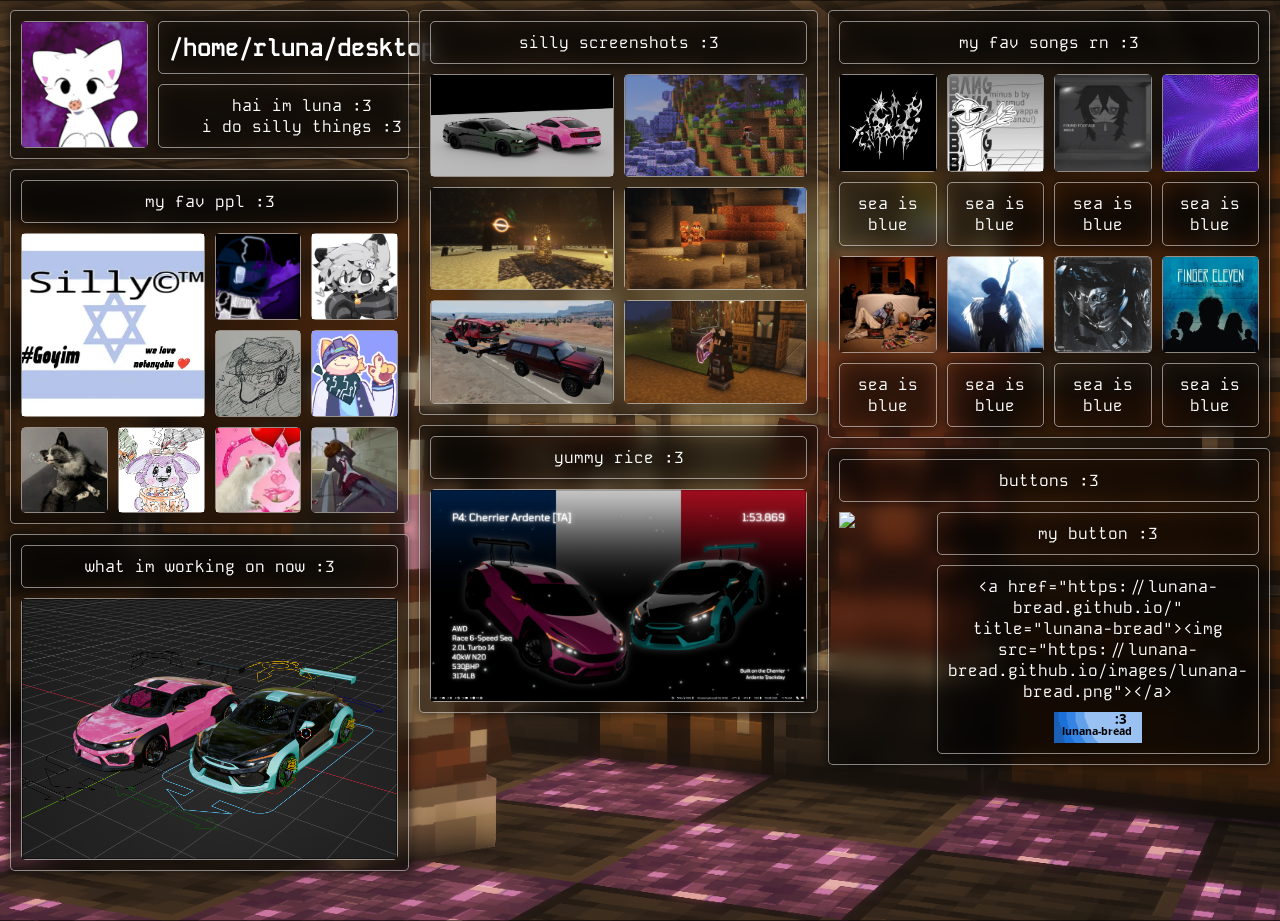
==== desktop.html @ 1f58258c "added badges, changed ppl page layout, made everything scale to 720p, added growth limiter on my pfp" ====
<!DOCTYPE html>
<html lang="en">
<head>
    <meta charset="UTF-8">
    <meta name="viewport" content="width=device-width, initial-scale=1.0">
    <title>/home/rluna/desktop</title>
    <link rel="stylesheet" href="./styles.css">
</head>
<body>
    <div class="container flex grow column">
        <div class="card hover small border flex">
            <div class="border hover pfp-container luna">
                <img class="image" src="./images/pfp.png">
            </div>
            <div class="container column flex grow">
                <div class="card center inside flex grow hover border">
                    <h1 class="text title">
                        /home/rluna/desktop
                    </h1>
                </div>
                <div class="card center inside flex grow hover border">
                    <p class="text small">
                        hai im luna :3 <br> i do silly things :3
                    </p>
                </div>
            </div>
        </div>
        <div class="card hover column border flex">
            <div class="card inside hover border">
                <p class="text">
                    my fav ppl :3
                </p>
            </div>
            <div class="grid grow ppl">
                <a class="pfp-container hover border silly" href="./silly.html">
                    <img class="image" src="./images/silly.webp">
                </a>
                <div class="pfp-container hover border">
                    <img class="image" src="./images/dallas.png">
                </div>
                <div class="pfp-container hover border">
                    <img class="image" src="./images/tuck.webp">
                </div>
                <div class="pfp-container hover border">
                    <img class="image" src="./images/subs.webp">
                </div>
                <div class="pfp-container hover border">
                    <img class="image" src="./images/miles.webp">
                </div>
                <div class="pfp-container hover border">
                    <img class="image" src="./images/ty.png">
                </div>
                <div class="pfp-container hover border">
                    <img class="image" src="./images/squirrel.webp">
                </div>
                <div class="pfp-container hover border">
                    <img class="image" src="./images/omelette.webp">
                </div>
                <div class="pfp-container hover border">
                    <img class="image" src="./images/lydia.webp">
                </div>
            </div>
        </div>
        <div class="card hover border column flex">
            <div class="card inside hover border">
                <p class="text">
                    what im working on now :3
                </p>
            </div>
            <div class="border image-container hover">
                <img class="image" src="./images/blender.png">
            </div>
        </div>
    </div>
    <div class="container flex grow column">
        <div class="card hover border column flex">
            <div class="card inside hover border">
                <p class="text">
                    silly screenshots :3
                </p>
            </div>
            <div class="grid grow screenshots">
                <div class="border image-container hover">
                    <img class="image" src="./images/wall7.png">
                </div>
                <div class="border image-container hover">
                    <img class="image" src="./images/purple trees.png">
                </div>
                <div class="border image-container hover">
                    <img class="image" src="./images/solas.png">
                </div>
                <div class="border image-container hover">
                    <img class="image" src="./images/wall3.png">
                </div>
                <div class="border image-container hover">
                    <img class="image" src="./images/beamng.png">
                </div>
                <div class="border image-container hover">
                    <img class="image" src="./images/bow.png">
                </div>
            </div>
        </div>
        <div class="card hover border column flex">
            <div class="border card inside hover">
                <p class="text">
                    yummy rice :3
                </p>
            </div>
            <div class="image-container border hover">
                <img class="image" src="./images/rice1.png">
            </div>
        </div>
    </div>
    <div class="container flex grow column">
        <div class="card column hover border flex">
            <div class="card inside hover border">
                <p class="text">
                    my fav songs rn :3
                </p>
            </div>
            <div class="grid songs">
                <div class="flex column hover gap">
                    <div class="pfp-container border">
                        <img class="image" src="./images/freak.jpg">
                    </div>
                    <div class="card inside grow border">
                        <p class="text">
                            sea is blue
                        </p>
                    </div>
                </div>
                <div class="flex column hover gap">
                    <div class="pfp-container border">
                        <img class="image" src="./images/bang.jpg">
                    </div>
                    <div class="card inside grow border">
                        <p class="text">
                            sea is blue
                        </p>
                    </div>
                </div>
                <div class="flex column hover gap">
                    <div class="pfp-container border">
                        <img class="image" src="./images/looping the rooms.png">
                    </div>
                    <div class="card inside grow border">
                        <p class="text">
                            sea is blue
                        </p>
                    </div>
                </div>
                <div class="flex column hover gap">
                    <div class="pfp-container border">
                        <img class="image" src="./images/swim.jpg">
                    </div>
                    <div class="card inside grow border">
                        <p class="text">
                            sea is blue
                        </p>
                    </div>
                </div>
                <div class="flex column hover gap">
                    <div class="pfp-container border">
                        <img class="image" src="./images/redemption.jpg">
                    </div>
                    <div class="card inside grow border">
                        <p class="text">
                            sea is blue
                        </p>
                    </div>
                </div>
                <div class="flex column hover gap">
                    <div class="pfp-container border">
                        <img class="image" src="./images/make me cry.webp">
                    </div>
                    <div class="card inside grow border">
                        <p class="text">
                            sea is blue
                        </p>
                    </div>
                </div>
                <div class="flex column hover gap">
                    <div class="pfp-container border">
                        <img class="image" src="./images/to call.jpg">
                    </div>
                    <div class="card inside grow border">
                        <p class="text">
                            sea is blue
                        </p>
                    </div>
                </div>
                <div class="flex column hover gap">
                    <div class="pfp-container border">
                        <img class="image" src="./images/paraly.webp">
                    </div>
                    <div class="card inside grow border">
                        <p class="text">
                            sea is blue
                        </p>
                    </div>
                </div>
            </div>
        </div>
        <div class="card hover border flex column">
            <div class="card inside hover border">
                <p class="text">
                    buttons :3
                </p>
            </div>
            <div class="flex row gap">
                <div class="flex column gap">
                    <a class="button hover-button" href="https://squirrelz.xyz" title="squirrelz"><img src="https://squirrelz.xyz/squirrelz.png"></a>
                </div>
                <div class="flex column gap grow">
                    <div class="card inside hover border">
                        <p class="text">
                            my button :3
                        </p>
                    </div>
                    <div class="card flex center inside hover column border">
                        <p class="text">
                            &lta href="https://lunana-bread.github.io/" title="lunana-bread"&gt&ltimg src="https://lunana-bread.github.io/images/lunana-bread.png"&gt&lt/a&gt 
                        </p>
                        <a class="button hover-button" href="https://lunana-bread.github.io/" title="lunana-bread"><img src="https://lunana-bread.github.io/images/lunana-bread.png"></a> 
                    </div>
                </div>
            </div>
        </div>
    </div>
</body>
</html>
---- styles.css ----
@import url('https://fonts.googleapis.com/css2?family=Kode+Mono:wght@400..700&family=Roboto:ital,wght@0,100..900;1,100..900&display=swap');

html{
    overscroll-behavior: none;
}

body{
    color: white;
    display: flex;
    background-image: url(./images/wall4.png);
    width: 100vw;
    margin: 0;
    background-position: center;
    background-size: cover;
    padding: 10px;
    box-sizing: border-box;
    gap: 10px;
    min-height: 100vh;
    padding-bottom: 50px;
}

a{
    text-decoration: none;
}

/* modifiers */

.button{
    width: 88px;
    height: 31px;
}

.luna{
    max-width: 200px;
}

.gap{
    gap: 10px;
}

.silly{
    grid-row: span 2;
    grid-column: span 2;
}

.grid{
    display: grid;
}

.border{
    border: 0.5px solid rgba(255, 255, 255, 0.5);
}

.grow{
    flex: 1;
}

.flex{
    display: flex;
}

.column{
    flex-direction: column;
}

.center{
    align-items: center;
    justify-content: center;
}

.hover{
    transition: scale ease 0.3s,
                border-radius ease 0.3s;
}

.hover-button{
    transition: scale ease 0.3s,
                border-radius ease 0.3s;
}

.hover-button:hover{
    scale: 1.1;
    border-radius: 10px;
}

.hover:hover{
    scale: 1.03;
    border-radius: 10px;
}

.text.small{
    font-size: clamp(5px, 1rem, 20px);
}

.text.title{
    font-size: clamp(5px, 1.5rem, 50px);
}

/* versions */

.grid.ppl{
    grid-template-rows: 1fr 1fr 1fr;
    grid-template-columns: 1fr 1fr 1fr 1fr;
    gap: 10px;
}

.grid.screenshots{
    grid-template-rows: 1fr 1fr 1fr;
    grid-template-columns: 1fr 1fr;
    gap: 10px;
}

.grid.songs{
    grid-template-columns: 1fr 1fr 1fr 1fr;
    grid-template-rows: 1fr 1fr;
    gap: 10px;
}

.card.redirect{
    padding: 50px;
}

.card.small{
    max-height: 20%;
}

.container.small{
    max-width: 500px;
}

.card.inside{
    background-color: transparent;
}


/* content */

.container{
    gap: 10px;
    box-sizing: border-box;
}

.card{
    border-radius: 5px;
    background-color: rgba(0, 0, 0, 0.5);
    backdrop-filter: blur(10px);
    padding: 10px;
    box-shadow: 0 0 10px 2px rgba(0, 0, 0, 0.5);
    gap: 10px;
}

.text{
    text-align: center;
    color: white;
    font-family: "Kode Mono", monospace;
    margin: 0;
}

.pfp-container{
    border-radius: 5px;
    aspect-ratio: 1/1;
    box-sizing: border-box;
}

.image-container{
    border-radius: 5px;
    aspect-ratio: 16/9;
    box-sizing: border-box;
}

.image{
    width: 100%;
    height: 100%;
    display: block;
    object-fit: cover;
}
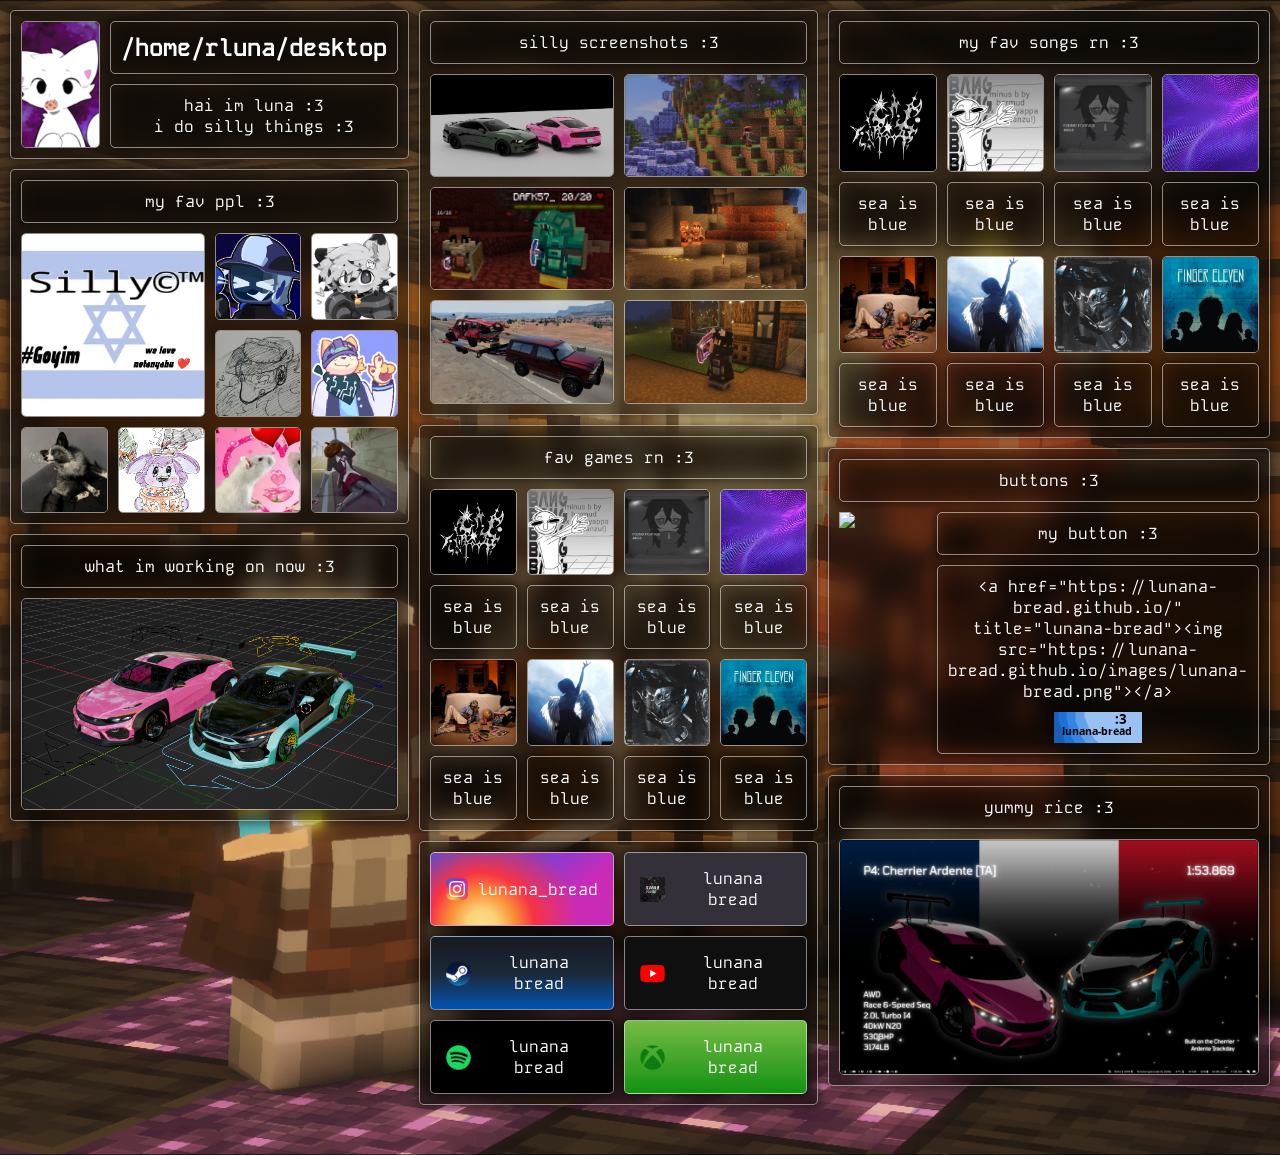
==== commit 8eb2208d: "added socials card and games card, moved rice card" ====
--- a/desktop.html
+++ b/desktop.html
@@ -32,10 +32,10 @@
                 </p>
             </div>
             <div class="grid grow ppl">
-                <a class="pfp-container hover border silly" href="./silly.html">
+                <a class="pfp-container hover border silly popup-parent" href="./silly.html">
                     <img class="image" src="./images/silly.webp">
                 </a>
-                <div class="pfp-container hover border">
+                <div class="pfp-container hover border popup-parent">
                     <img class="image" src="./images/dallas.png">
                 </div>
                 <div class="pfp-container hover border">
@@ -87,7 +87,7 @@
                     <img class="image" src="./images/purple trees.png">
                 </div>
                 <div class="border image-container hover">
-                    <img class="image" src="./images/solas.png">
+                    <img class="image" src="./images/dafk.png">
                 </div>
                 <div class="border image-container hover">
                     <img class="image" src="./images/wall3.png">
@@ -103,12 +103,141 @@
         <div class="card hover border column flex">
             <div class="border card inside hover">
                 <p class="text">
-                    yummy rice :3
-                </p>
-            </div>
-            <div class="image-container border hover">
-                <img class="image" src="./images/rice1.png">
-            </div>
+                    fav games rn :3
+                </p>
+            </div>
+            <div class="grid songs">
+                <div class="flex column hover gap">
+                    <div class="pfp-container border">
+                        <img class="image" src="./images/freak.jpg">
+                    </div>
+                    <div class="card inside grow border">
+                        <p class="text">
+                            sea is blue
+                        </p>
+                    </div>
+                </div>
+                <div class="flex column hover gap">
+                    <div class="pfp-container border">
+                        <img class="image" src="./images/bang.jpg">
+                    </div>
+                    <div class="card inside grow border">
+                        <p class="text">
+                            sea is blue
+                        </p>
+                    </div>
+                </div>
+                <div class="flex column hover gap">
+                    <div class="pfp-container border">
+                        <img class="image" src="./images/looping the rooms.png">
+                    </div>
+                    <div class="card inside grow border">
+                        <p class="text">
+                            sea is blue
+                        </p>
+                    </div>
+                </div>
+                <div class="flex column hover gap">
+                    <div class="pfp-container border">
+                        <img class="image" src="./images/swim.jpg">
+                    </div>
+                    <div class="card inside grow border">
+                        <p class="text">
+                            sea is blue
+                        </p>
+                    </div>
+                </div>
+                <div class="flex column hover gap">
+                    <div class="pfp-container border">
+                        <img class="image" src="./images/redemption.jpg">
+                    </div>
+                    <div class="card inside grow border">
+                        <p class="text">
+                            sea is blue
+                        </p>
+                    </div>
+                </div>
+                <div class="flex column hover gap">
+                    <div class="pfp-container border">
+                        <img class="image" src="./images/make me cry.webp">
+                    </div>
+                    <div class="card inside grow border">
+                        <p class="text">
+                            sea is blue
+                        </p>
+                    </div>
+                </div>
+                <div class="flex column hover gap">
+                    <div class="pfp-container border">
+                        <img class="image" src="./images/to call.jpg">
+                    </div>
+                    <div class="card inside grow border">
+                        <p class="text">
+                            sea is blue
+                        </p>
+                    </div>
+                </div>
+                <div class="flex column hover gap">
+                    <div class="pfp-container border">
+                        <img class="image" src="./images/paraly.webp">
+                    </div>
+                    <div class="card inside grow border">
+                        <p class="text">
+                            sea is blue
+                        </p>
+                    </div>
+                </div>
+            </div>
+        </div>
+        <div class="card border grid socials hover">
+            <a class="card flex center border hover social instagram" href="https://www.instagram.com/lunana_bread/">
+                <div class="logo">
+                    <img class="image" src="./images/instagram.webp">
+                </div>
+                <p class="text">
+                    lunana_bread
+                </p>
+            </a>
+            <a class="card flex center border hover social swag" href="https://swag.nomaakip.xyz/@rluna">
+                <div class="logo">
+                    <img class="image" src="./images/swag.png">
+                </div>
+                <p class="text">
+                    lunana bread
+                </p>
+            </a>
+            <a class="card flex center border hover social steam" href="https://steamcommunity.com/id/lunana_bread/">
+                <div class="logo">
+                    <img class="image" src="./images/steam.webp">
+                </div>
+                <p class="text">
+                    lunana bread
+                </p>
+            </a>
+            <a class="card flex center border hover social youtube" href="https://www.youtube.com/@lunana_bread">
+                <div class="logo">
+                    <img class="image" src="./images/youtube.png">
+                </div>
+                <p class="text">
+                    lunana bread
+                </p>
+            </a>
+            <a class="card flex center border hover social spotify" href="https://open.spotify.com/user/31z3s4edrhjzbllcoc3hus65xtqi?si=b2df467bb6a8412c">
+                <div class="logo">
+                    <img class="image" src="./images/spotify.png">
+                </div>
+                <p class="text">
+                    lunana bread
+                </p>
+            </a>
+            <a class="card flex center border hover social xbox" href="https://www.xbox.com/en-US/play/user/lunana bread">
+                <div class="logo">
+                    <img class="image" src="./images/xbox.webp">
+                </div>
+                <p class="text">
+                    lunana bread
+                </p>
+            </a>
         </div>
     </div>
     <div class="container flex grow column">
@@ -226,6 +355,16 @@
                 </div>
             </div>
         </div>
+        <div class="card hover border column flex">
+            <div class="border card inside hover">
+                <p class="text">
+                    yummy rice :3
+                </p>
+            </div>
+            <div class="image-container border hover">
+                <img class="image" src="./images/rice1.png">
+            </div>
+        </div>
     </div>
 </body>
 </html>
--- a/styles.css
+++ b/styles.css
@@ -98,6 +98,44 @@
 
 /* versions */
 
+.social.youtube{
+    background-color: #0f0f0f;
+}
+
+.social.spotify{
+    background-color: black;
+}
+
+.social.xbox{
+    background: linear-gradient(180deg, #77bb44, #139213);
+}
+
+.social.swag{
+    background-color: rgb(52, 48, 58);
+}
+
+.social.steam{
+    background: linear-gradient(0deg, #0353b4, #1b2838, #171A21);
+}
+
+.social.instagram{
+    background: radial-gradient(
+    circle farthest-corner at 28% 100%,
+    #fcdf8f 0%,
+    #fbd377 10%,
+    #fa8e37 22%,
+    #f73344 35%,
+    transparent 65%
+    ), 
+    linear-gradient(145deg, #3051f1 10%, #c92bb7 70%);
+}
+
+.grid.socials{
+    grid-template-rows: 1fr 1fr 1fr;
+    grid-template-columns: 1fr 1fr;
+    gap: 10px;
+}
+
 .grid.ppl{
     grid-template-rows: 1fr 1fr 1fr;
     grid-template-columns: 1fr 1fr 1fr 1fr;
@@ -132,8 +170,13 @@
     background-color: transparent;
 }
 
-
 /* content */
+
+.logo{
+    max-width: 25px;
+    aspect-ratio: 1/1;
+    box-sizing: border-box;
+}
 
 .container{
     gap: 10px;
@@ -156,13 +199,20 @@
     margin: 0;
 }
 
+.emoji{
+    aspect-ratio: 1/1;
+    max-width: 1.5rem;
+}
+
 .pfp-container{
     border-radius: 5px;
     aspect-ratio: 1/1;
     box-sizing: border-box;
+    overflow: hidden;
 }
 
 .image-container{
+    overflow: hidden;
     border-radius: 5px;
     aspect-ratio: 16/9;
     box-sizing: border-box;
@@ -173,4 +223,8 @@
     height: 100%;
     display: block;
     object-fit: cover;
+}
+
+.social{
+    padding: 15px;
 }
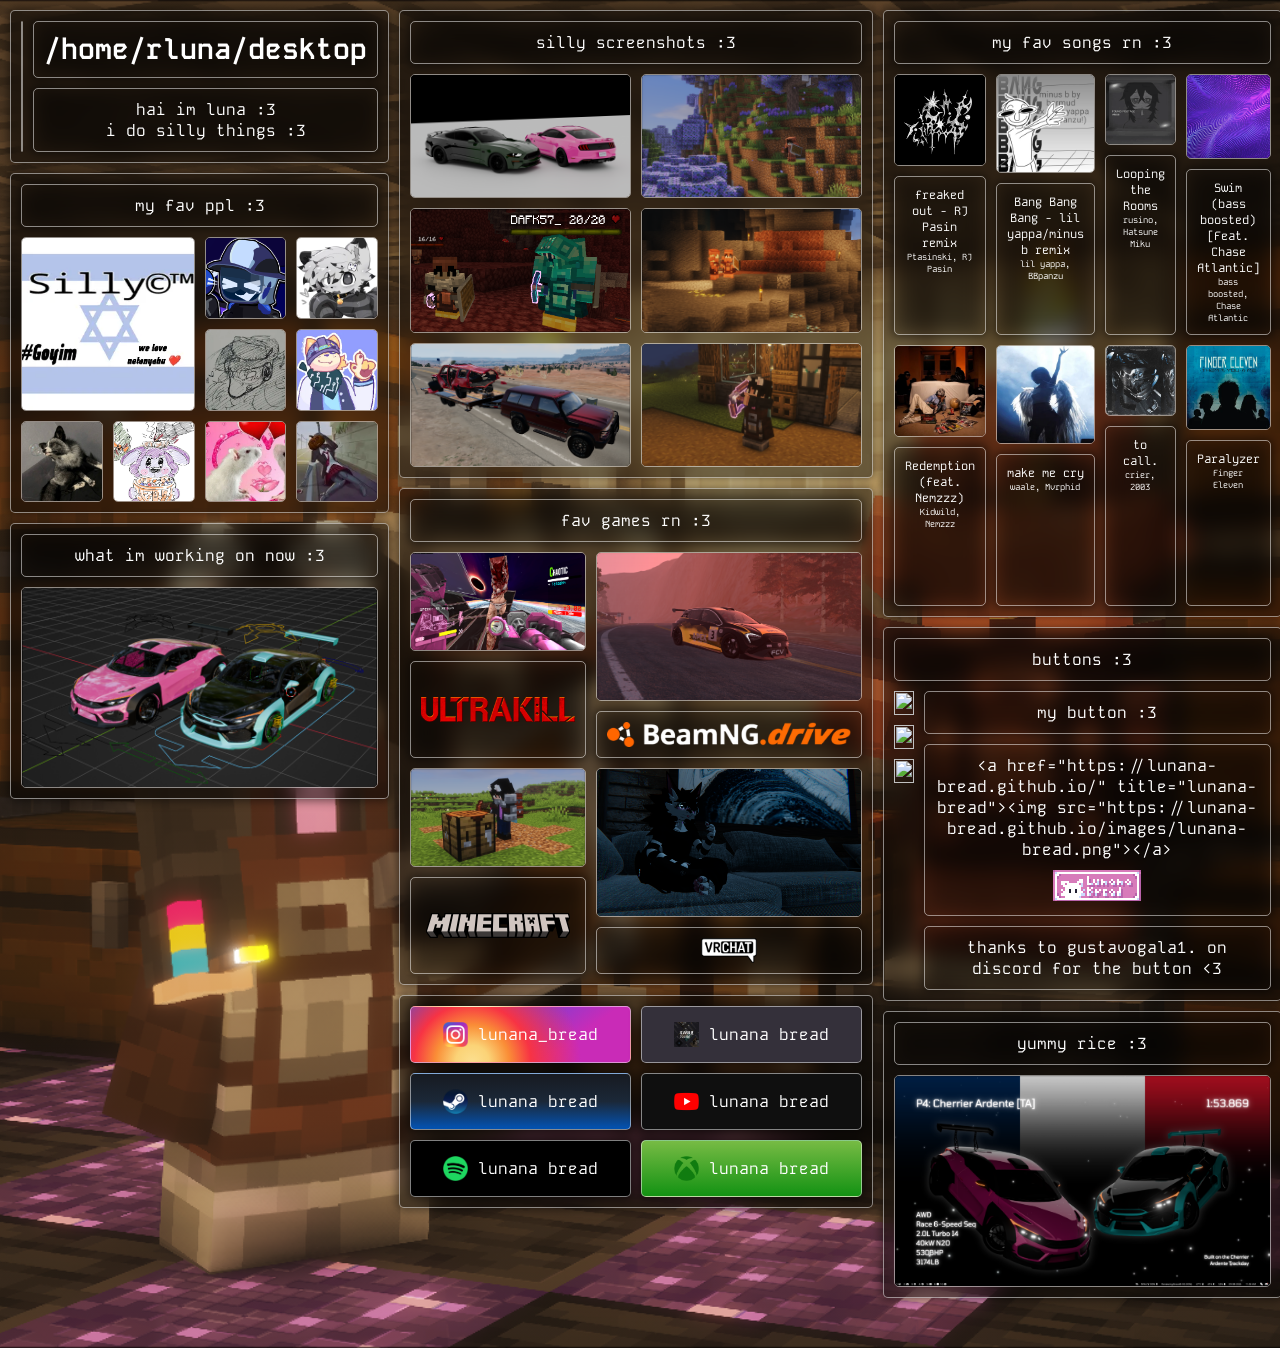
==== commit a0c01592: "added song titles, filled out fav games, added more buttons and updated lunana-bread.png" ====
--- a/desktop.html
+++ b/desktop.html
@@ -5,8 +5,14 @@
     <meta name="viewport" content="width=device-width, initial-scale=1.0">
     <title>/home/rluna/desktop</title>
     <link rel="stylesheet" href="./styles.css">
+    <script src="popups.js" defer></script>
 </head>
 <body>
+    <div id="pop" class="popup invisible card border">
+        <p class="text">
+            test
+        </p>
+    </div>
     <div class="container flex grow column">
         <div class="card hover small border flex">
             <div class="border hover pfp-container luna">
@@ -18,8 +24,8 @@
                         /home/rluna/desktop
                     </h1>
                 </div>
-                <div class="card center inside flex grow hover border">
-                    <p class="text small">
+                <div class="card center inside flex column grow hover border">
+                    <p class="text">
                         hai im luna :3 <br> i do silly things :3
                     </p>
                 </div>
@@ -32,10 +38,10 @@
                 </p>
             </div>
             <div class="grid grow ppl">
-                <a class="pfp-container hover border silly popup-parent" href="./silly.html">
+                <a class="popup-parent pfp-container hover border silly" href="./silly.html">
                     <img class="image" src="./images/silly.webp">
                 </a>
-                <div class="pfp-container hover border popup-parent">
+                <div onclick="sillyclick()" id="silly" class="pfp-container hover border">
                     <img class="image" src="./images/dallas.png">
                 </div>
                 <div class="pfp-container hover border">
@@ -79,7 +85,7 @@
                     silly screenshots :3
                 </p>
             </div>
-            <div class="grid grow screenshots">
+            <div class="grid grow twothree">
                 <div class="border image-container hover">
                     <img class="image" src="./images/wall7.png">
                 </div>
@@ -106,90 +112,42 @@
                     fav games rn :3
                 </p>
             </div>
-            <div class="grid songs">
-                <div class="flex column hover gap">
-                    <div class="pfp-container border">
-                        <img class="image" src="./images/freak.jpg">
-                    </div>
-                    <div class="card inside grow border">
-                        <p class="text">
-                            sea is blue
-                        </p>
-                    </div>
-                </div>
-                <div class="flex column hover gap">
-                    <div class="pfp-container border">
-                        <img class="image" src="./images/bang.jpg">
-                    </div>
-                    <div class="card inside grow border">
-                        <p class="text">
-                            sea is blue
-                        </p>
-                    </div>
-                </div>
-                <div class="flex column hover gap">
-                    <div class="pfp-container border">
-                        <img class="image" src="./images/looping the rooms.png">
-                    </div>
-                    <div class="card inside grow border">
-                        <p class="text">
-                            sea is blue
-                        </p>
-                    </div>
-                </div>
-                <div class="flex column hover gap">
-                    <div class="pfp-container border">
-                        <img class="image" src="./images/swim.jpg">
-                    </div>
-                    <div class="card inside grow border">
-                        <p class="text">
-                            sea is blue
-                        </p>
-                    </div>
-                </div>
-                <div class="flex column hover gap">
-                    <div class="pfp-container border">
-                        <img class="image" src="./images/redemption.jpg">
-                    </div>
-                    <div class="card inside grow border">
-                        <p class="text">
-                            sea is blue
-                        </p>
-                    </div>
-                </div>
-                <div class="flex column hover gap">
-                    <div class="pfp-container border">
-                        <img class="image" src="./images/make me cry.webp">
-                    </div>
-                    <div class="card inside grow border">
-                        <p class="text">
-                            sea is blue
-                        </p>
-                    </div>
-                </div>
-                <div class="flex column hover gap">
-                    <div class="pfp-container border">
-                        <img class="image" src="./images/to call.jpg">
-                    </div>
-                    <div class="card inside grow border">
-                        <p class="text">
-                            sea is blue
-                        </p>
-                    </div>
-                </div>
-                <div class="flex column hover gap">
-                    <div class="pfp-container border">
-                        <img class="image" src="./images/paraly.webp">
-                    </div>
-                    <div class="card inside grow border">
-                        <p class="text">
-                            sea is blue
-                        </p>
-                    </div>
-                </div>
-            </div>
-        </div>
-        <div class="card border grid socials hover">
+            <div class="grid games gap">
+                <div class="flex column hover gap">
+                    <div class="image-container border">
+                        <img class="image" src="./images/Ultra.png">
+                    </div>
+                    <div class="card flex center inside grow border">
+                        <img class="image game" src="./images/ULTRAKILL.webp">
+                    </div>
+                </div>
+                <div class="flex column hover gap">
+                    <div class="image-container border">
+                        <img class="image" src="./images/Beam.png">
+                    </div>
+                    <div class="card flex center inside grow border">
+                        <img class="image game" src="./images/Beamng.png">
+                    </div>
+                </div>
+                <div class="flex column hover gap">
+                    <div class="image-container border">
+                        <img class="image" src="./images/Mine.png">
+                    </div>
+                    <div class="card flex center inside grow border">
+                        <img class="image game" src="./images/minecraft.svg">
+                    </div>
+                </div>
+                <div class="flex column hover gap">
+                    <div class="image-container border">
+                        <img class="image" src="./images/VRC.png">
+                    </div>
+                    <div class="card flex center inside grow border">
+                        <img class="image game" src="./images/vrchat.webp">
+                    </div>
+                </div>
+            </div>
+        </div>
+        <div class="card border grid twothree hover">
             <a class="card flex center border hover social instagram" href="https://www.instagram.com/lunana_bread/">
                 <div class="logo">
                     <img class="image" src="./images/instagram.webp">
@@ -253,8 +211,11 @@
                         <img class="image" src="./images/freak.jpg">
                     </div>
                     <div class="card inside grow border">
-                        <p class="text">
-                            sea is blue
+                        <p class="text small">
+                            freaked out - RJ Pasin remix
+                        </p>
+                        <p class="text artist">
+                            Ptasinski, RJ Pasin
                         </p>
                     </div>
                 </div>
@@ -263,8 +224,11 @@
                         <img class="image" src="./images/bang.jpg">
                     </div>
                     <div class="card inside grow border">
-                        <p class="text">
-                            sea is blue
+                        <p class="text small">
+                            Bang Bang Bang - lil yappa/minus b remix
+                        </p>
+                        <p class="text artist">
+                            lil yappa, BBpanzu
                         </p>
                     </div>
                 </div>
@@ -273,8 +237,11 @@
                         <img class="image" src="./images/looping the rooms.png">
                     </div>
                     <div class="card inside grow border">
-                        <p class="text">
-                            sea is blue
+                        <p class="text small">
+                            Looping the Rooms
+                        </p>
+                        <p class="text artist">
+                            rusino, Hatsune Miku
                         </p>
                     </div>
                 </div>
@@ -283,8 +250,11 @@
                         <img class="image" src="./images/swim.jpg">
                     </div>
                     <div class="card inside grow border">
-                        <p class="text">
-                            sea is blue
+                        <p class="text small">
+                            Swim (bass boosted) [Feat. Chase Atlantic]
+                        </p>
+                        <p class="text artist">
+                            bass boosted, Chase Atlantic
                         </p>
                     </div>
                 </div>
@@ -293,8 +263,11 @@
                         <img class="image" src="./images/redemption.jpg">
                     </div>
                     <div class="card inside grow border">
-                        <p class="text">
-                            sea is blue
+                        <p class="text small">
+                            Redemption (feat. Nemzzz)
+                        </p>
+                        <p class="text artist">
+                            Kidwild, Nemzzz
                         </p>
                     </div>
                 </div>
@@ -303,8 +276,11 @@
                         <img class="image" src="./images/make me cry.webp">
                     </div>
                     <div class="card inside grow border">
-                        <p class="text">
-                            sea is blue
+                        <p class="text small">
+                            make me cry
+                        </p>
+                        <p class="text artist">
+                            waale, Mvrphid
                         </p>
                     </div>
                 </div>
@@ -313,8 +289,11 @@
                         <img class="image" src="./images/to call.jpg">
                     </div>
                     <div class="card inside grow border">
-                        <p class="text">
-                            sea is blue
+                        <p class="text small">
+                            to call.
+                        </p>
+                        <p class="text artist">
+                            crier, 2003
                         </p>
                     </div>
                 </div>
@@ -323,8 +302,11 @@
                         <img class="image" src="./images/paraly.webp">
                     </div>
                     <div class="card inside grow border">
-                        <p class="text">
-                            sea is blue
+                        <p class="text small">
+                            Paralyzer
+                        </p>
+                        <p class="text artist">
+                            Finger Eleven
                         </p>
                     </div>
                 </div>
@@ -338,7 +320,9 @@
             </div>
             <div class="flex row gap">
                 <div class="flex column gap">
-                    <a class="button hover-button" href="https://squirrelz.xyz" title="squirrelz"><img src="https://squirrelz.xyz/squirrelz.png"></a>
+                    <a class="button hover-button crisp-edges" href="https://squirrelz.xyz" title="squirrelz"><img class="image" src="https://squirrelz.xyz/squirrelz.png"></a>
+                    <a class="button hover-button crisp-edges" href="https://potiontrans.neocities.org/"><img class="image" src="https://potiontrans.neocities.org/button1.gif"></a>
+                    <a class="button hover-button crisp-edges" href="https://aomeix.nekoweb.org/"><img class="image" src="https://aomeix.nekoweb.org/blinkies/aomeix_steampunk.png"></a>
                 </div>
                 <div class="flex column gap grow">
                     <div class="card inside hover border">
@@ -348,9 +332,14 @@
                     </div>
                     <div class="card flex center inside hover column border">
                         <p class="text">
-                            &lta href="https://lunana-bread.github.io/" title="lunana-bread"&gt&ltimg src="https://lunana-bread.github.io/images/lunana-bread.png"&gt&lt/a&gt 
-                        </p>
-                        <a class="button hover-button" href="https://lunana-bread.github.io/" title="lunana-bread"><img src="https://lunana-bread.github.io/images/lunana-bread.png"></a> 
+                            &lta href="https://lunana-bread.github.io/" title="lunana-bread"&gt&ltimg src="https://lunana-bread.github.io/images/lunana-bread.png"&gt&lt/a&gt
+                        </p>
+                        <a class="button hover-button crisp-edges" href="https://lunana-bread.github.io/" title="lunana-bread"><img src="./images/lunana-bread.png"></a>
+                    </div>
+                    <div class="card center inside hover border column">
+                        <p class="text">
+                            thanks to gustavogala1. on discord for the button &lt3
+                        </p>
                     </div>
                 </div>
             </div>
--- a/styles.css
+++ b/styles.css
@@ -2,6 +2,7 @@
 
 html{
     overscroll-behavior: none;
+    font-size: 16px;
 }
 
 body{
@@ -25,9 +26,13 @@
 
 /* modifiers */
 
+.crisp-edges {
+  image-rendering: -webkit-optimize-contrast;
+  image-rendering: crisp-edges;
+}
+
 .button{
-    width: 88px;
-    height: 31px;
+    max-width: 88px;
 }
 
 .luna{
@@ -89,14 +94,23 @@
 }
 
 .text.small{
-    font-size: clamp(5px, 1rem, 20px);
+    font-size: clamp(5px, 0.75rem, 20px);
+}
+
+.text.artist{
+    font-size: clamp(5px, 0.55rem, 10px);
 }
 
 .text.title{
-    font-size: clamp(5px, 1.5rem, 50px);
+    font-size: clamp(5px, 1.75rem, 32px);
 }
 
 /* versions */
+
+.image.game{
+    width: auto;
+    height: 2.75vh;
+}
 
 .social.youtube{
     background-color: #0f0f0f;
@@ -130,10 +144,15 @@
     linear-gradient(145deg, #3051f1 10%, #c92bb7 70%);
 }
 
-.grid.socials{
+.grid.twothree{
     grid-template-rows: 1fr 1fr 1fr;
     grid-template-columns: 1fr 1fr;
     gap: 10px;
+}
+
+.grid.games{
+    grid-template-columns: 1fr 1fr;
+    grid-template-rows: 1fr 1fr;
 }
 
 .grid.ppl{
@@ -142,12 +161,6 @@
     gap: 10px;
 }
 
-.grid.screenshots{
-    grid-template-rows: 1fr 1fr 1fr;
-    grid-template-columns: 1fr 1fr;
-    gap: 10px;
-}
-
 .grid.songs{
     grid-template-columns: 1fr 1fr 1fr 1fr;
     grid-template-rows: 1fr 1fr;
@@ -170,7 +183,24 @@
     background-color: transparent;
 }
 
+.popup-parent{
+    position: relative;
+}
+
+.visible{
+    opacity: 100;
+}
+
+.invisible{
+    opacity: 0;
+}
+
 /* content */
+
+.popup{
+    position: absolute;
+    z-index: 999;
+}
 
 .logo{
     max-width: 25px;
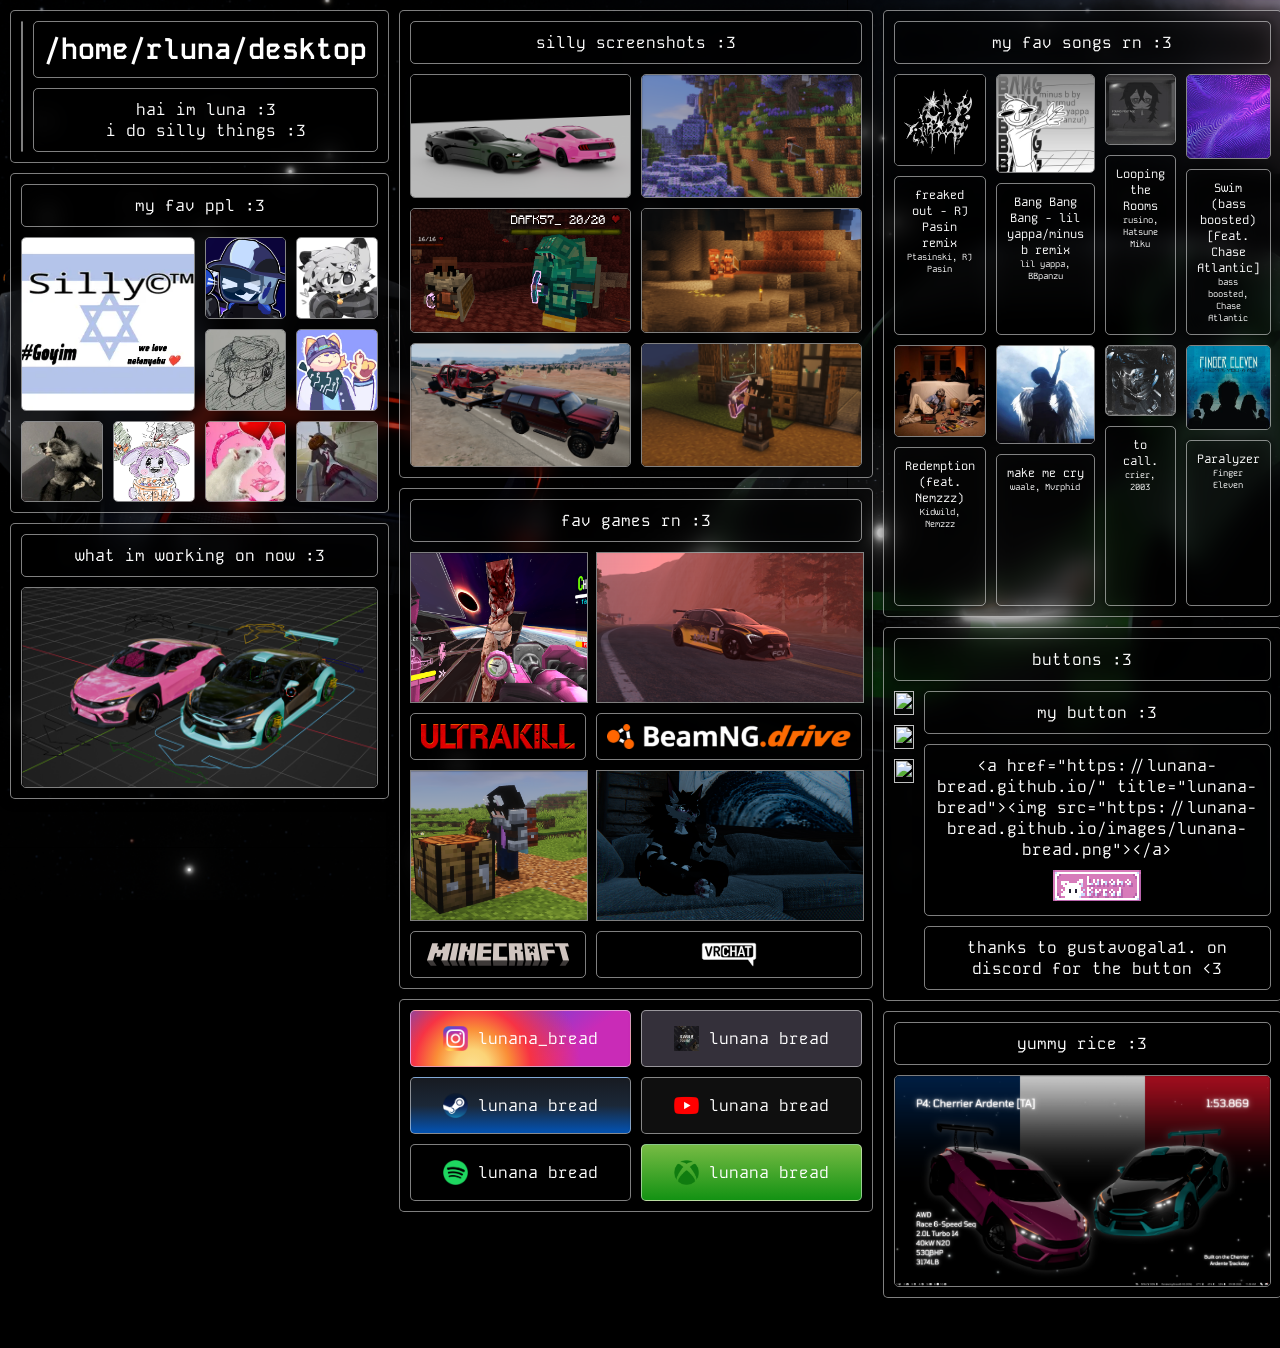
==== commit bc70778d: "added fade in to all visible elements, changed background" ====
--- a/desktop.html
+++ b/desktop.html
@@ -14,183 +14,183 @@
         </p>
     </div>
     <div class="container flex grow column">
-        <div class="card hover small border flex">
+        <div class="card fade hover small border flex">
             <div class="border hover pfp-container luna">
-                <img class="image" src="./images/pfp.png">
+                <img class="image fade" src="./images/pfp.png">
             </div>
             <div class="container column flex grow">
-                <div class="card center inside flex grow hover border">
+                <div class="card fade center inside flex grow hover border">
                     <h1 class="text title">
                         /home/rluna/desktop
                     </h1>
                 </div>
-                <div class="card center inside flex column grow hover border">
+                <div class="card fade center inside flex column grow hover border">
                     <p class="text">
                         hai im luna :3 <br> i do silly things :3
                     </p>
                 </div>
             </div>
         </div>
-        <div class="card hover column border flex">
-            <div class="card inside hover border">
+        <div class="card fade hover column border flex">
+            <div class="card fade inside hover border">
                 <p class="text">
                     my fav ppl :3
                 </p>
             </div>
             <div class="grid grow ppl">
                 <a class="popup-parent pfp-container hover border silly" href="./silly.html">
-                    <img class="image" src="./images/silly.webp">
+                    <img class="image fade" src="./images/silly.webp">
                 </a>
                 <div onclick="sillyclick()" id="silly" class="pfp-container hover border">
-                    <img class="image" src="./images/dallas.png">
-                </div>
-                <div class="pfp-container hover border">
-                    <img class="image" src="./images/tuck.webp">
-                </div>
-                <div class="pfp-container hover border">
-                    <img class="image" src="./images/subs.webp">
-                </div>
-                <div class="pfp-container hover border">
-                    <img class="image" src="./images/miles.webp">
-                </div>
-                <div class="pfp-container hover border">
-                    <img class="image" src="./images/ty.png">
-                </div>
-                <div class="pfp-container hover border">
-                    <img class="image" src="./images/squirrel.webp">
-                </div>
-                <div class="pfp-container hover border">
-                    <img class="image" src="./images/omelette.webp">
-                </div>
-                <div class="pfp-container hover border">
-                    <img class="image" src="./images/lydia.webp">
-                </div>
-            </div>
-        </div>
-        <div class="card hover border column flex">
-            <div class="card inside hover border">
+                    <img class="image fade" src="./images/dallas.png">
+                </div>
+                <div class="pfp-container hover border">
+                    <img class="image fade" src="./images/tuck.webp">
+                </div>
+                <div class="pfp-container hover border">
+                    <img class="image fade" src="./images/subs.webp">
+                </div>
+                <div class="pfp-container hover border">
+                    <img class="image fade" src="./images/miles.webp">
+                </div>
+                <div class="pfp-container hover border">
+                    <img class="image fade" src="./images/ty.png">
+                </div>
+                <div class="pfp-container hover border">
+                    <img class="image fade" src="./images/squirrel.webp">
+                </div>
+                <div class="pfp-container hover border">
+                    <img class="image fade" src="./images/omelette.webp">
+                </div>
+                <div class="pfp-container hover border">
+                    <img class="image fade" src="./images/lydia.webp">
+                </div>
+            </div>
+        </div>
+        <div class="card fade hover border column flex">
+            <div class="card fade inside hover border">
                 <p class="text">
                     what im working on now :3
                 </p>
             </div>
-            <div class="border image-container hover">
-                <img class="image" src="./images/blender.png">
+            <div class="border image-container hover fade">
+                <img class="image fade" src="./images/blender.png">
             </div>
         </div>
     </div>
     <div class="container flex grow column">
-        <div class="card hover border column flex">
-            <div class="card inside hover border">
+        <div class="card fade hover border column flex">
+            <div class="card fade inside hover border">
                 <p class="text">
                     silly screenshots :3
                 </p>
             </div>
             <div class="grid grow twothree">
-                <div class="border image-container hover">
-                    <img class="image" src="./images/wall7.png">
-                </div>
-                <div class="border image-container hover">
-                    <img class="image" src="./images/purple trees.png">
-                </div>
-                <div class="border image-container hover">
-                    <img class="image" src="./images/dafk.png">
-                </div>
-                <div class="border image-container hover">
-                    <img class="image" src="./images/wall3.png">
-                </div>
-                <div class="border image-container hover">
-                    <img class="image" src="./images/beamng.png">
-                </div>
-                <div class="border image-container hover">
-                    <img class="image" src="./images/bow.png">
-                </div>
-            </div>
-        </div>
-        <div class="card hover border column flex">
-            <div class="border card inside hover">
+                <div class="border image-container hover fade">
+                    <img class="image fade" src="./images/wall7.png">
+                </div>
+                <div class="border image-container hover fade">
+                    <img class="image fade" src="./images/purple trees.png">
+                </div>
+                <div class="border image-container hover fade">
+                    <img class="image fade" src="./images/dafk.png">
+                </div>
+                <div class="border image-container hover fade">
+                    <img class="image fade" src="./images/wall3.png">
+                </div>
+                <div class="border image-container hover fade">
+                    <img class="image fade" src="./images/beamng.png">
+                </div>
+                <div class="border image-container hover fade">
+                    <img class="image fade" src="./images/bow.png">
+                </div>
+            </div>
+        </div>
+        <div class="card fade hover border column flex">
+            <div class="border card inside hover fade">
                 <p class="text">
                     fav games rn :3
                 </p>
             </div>
             <div class="grid games gap">
                 <div class="flex column hover gap">
-                    <div class="image-container border">
-                        <img class="image" src="./images/Ultra.png">
-                    </div>
-                    <div class="card flex center inside grow border">
-                        <img class="image game" src="./images/ULTRAKILL.webp">
-                    </div>
-                </div>
-                <div class="flex column hover gap">
-                    <div class="image-container border">
-                        <img class="image" src="./images/Beam.png">
-                    </div>
-                    <div class="card flex center inside grow border">
-                        <img class="image game" src="./images/Beamng.png">
-                    </div>
-                </div>
-                <div class="flex column hover gap">
-                    <div class="image-container border">
-                        <img class="image" src="./images/Mine.png">
-                    </div>
-                    <div class="card flex center inside grow border">
-                        <img class="image game" src="./images/minecraft.svg">
-                    </div>
-                </div>
-                <div class="flex column hover gap">
-                    <div class="image-container border">
-                        <img class="image" src="./images/VRC.png">
-                    </div>
-                    <div class="card flex center inside grow border">
-                        <img class="image game" src="./images/vrchat.webp">
-                    </div>
-                </div>
-            </div>
-        </div>
-        <div class="card border grid twothree hover">
-            <a class="card flex center border hover social instagram" href="https://www.instagram.com/lunana_bread/">
-                <div class="logo">
-                    <img class="image" src="./images/instagram.webp">
+                    <div class="image fade-container border">
+                        <img class="image fade" src="./images/Ultra.png">
+                    </div>
+                    <div class="card fade flex center inside grow border">
+                        <img class="image game fade" src="./images/ULTRAKILL.webp">
+                    </div>
+                </div>
+                <div class="flex column hover gap">
+                    <div class="image fade-container border">
+                        <img class="image fade" src="./images/Beam.png">
+                    </div>
+                    <div class="card fade flex center inside grow border">
+                        <img class="image game fade" src="./images/Beamng.png">
+                    </div>
+                </div>
+                <div class="flex column hover gap">
+                    <div class="image fade-container border">
+                        <img class="image fade" src="./images/Mine.png">
+                    </div>
+                    <div class="card fade flex center inside grow border">
+                        <img class="image game fade" src="./images/minecraft.svg">
+                    </div>
+                </div>
+                <div class="flex column hover gap">
+                    <div class="image fade-container border">
+                        <img class="image fade" src="./images/VRC.png">
+                    </div>
+                    <div class="card fade flex center inside grow border">
+                        <img class="image game fade1" src="./images/vrchat.webp">
+                    </div>
+                </div>
+            </div>
+        </div>
+        <div class="card fade border grid twothree hover">
+            <a class="card fade flex center border hover social instagram" href="https://www.instagram.com/lunana_bread/">
+                <div class="logo">
+                    <img class="image fade" src="./images/instagram.webp">
                 </div>
                 <p class="text">
                     lunana_bread
                 </p>
             </a>
-            <a class="card flex center border hover social swag" href="https://swag.nomaakip.xyz/@rluna">
-                <div class="logo">
-                    <img class="image" src="./images/swag.png">
-                </div>
-                <p class="text">
-                    lunana bread
-                </p>
-            </a>
-            <a class="card flex center border hover social steam" href="https://steamcommunity.com/id/lunana_bread/">
-                <div class="logo">
-                    <img class="image" src="./images/steam.webp">
-                </div>
-                <p class="text">
-                    lunana bread
-                </p>
-            </a>
-            <a class="card flex center border hover social youtube" href="https://www.youtube.com/@lunana_bread">
-                <div class="logo">
-                    <img class="image" src="./images/youtube.png">
-                </div>
-                <p class="text">
-                    lunana bread
-                </p>
-            </a>
-            <a class="card flex center border hover social spotify" href="https://open.spotify.com/user/31z3s4edrhjzbllcoc3hus65xtqi?si=b2df467bb6a8412c">
-                <div class="logo">
-                    <img class="image" src="./images/spotify.png">
-                </div>
-                <p class="text">
-                    lunana bread
-                </p>
-            </a>
-            <a class="card flex center border hover social xbox" href="https://www.xbox.com/en-US/play/user/lunana bread">
-                <div class="logo">
-                    <img class="image" src="./images/xbox.webp">
+            <a class="card fade flex center border hover social swag" href="https://swag.nomaakip.xyz/@rluna">
+                <div class="logo">
+                    <img class="image fade" src="./images/swag.png">
+                </div>
+                <p class="text">
+                    lunana bread
+                </p>
+            </a>
+            <a class="card fade flex center border hover social steam" href="https://steamcommunity.com/id/lunana_bread/">
+                <div class="logo">
+                    <img class="image fade" src="./images/steam.webp">
+                </div>
+                <p class="text">
+                    lunana bread
+                </p>
+            </a>
+            <a class="card fade flex center border hover social youtube" href="https://www.youtube.com/@lunana_bread">
+                <div class="logo">
+                    <img class="image fade" src="./images/youtube.png">
+                </div>
+                <p class="text">
+                    lunana bread
+                </p>
+            </a>
+            <a class="card fade flex center border hover social spotify" href="https://open.spotify.com/user/31z3s4edrhjzbllcoc3hus65xtqi?si=b2df467bb6a8412c">
+                <div class="logo">
+                    <img class="image fade" src="./images/spotify.png">
+                </div>
+                <p class="text">
+                    lunana bread
+                </p>
+            </a>
+            <a class="card fade flex center border hover social xbox" href="https://www.xbox.com/en-US/play/user/lunana bread">
+                <div class="logo">
+                    <img class="image fade" src="./images/xbox.webp">
                 </div>
                 <p class="text">
                     lunana bread
@@ -199,8 +199,8 @@
         </div>
     </div>
     <div class="container flex grow column">
-        <div class="card column hover border flex">
-            <div class="card inside hover border">
+        <div class="card fade column hover border flex">
+            <div class="card fade inside hover border">
                 <p class="text">
                     my fav songs rn :3
                 </p>
@@ -208,9 +208,9 @@
             <div class="grid songs">
                 <div class="flex column hover gap">
                     <div class="pfp-container border">
-                        <img class="image" src="./images/freak.jpg">
-                    </div>
-                    <div class="card inside grow border">
+                        <img class="image fade" src="./images/freak.jpg">
+                    </div>
+                    <div class="card fade inside grow border">
                         <p class="text small">
                             freaked out - RJ Pasin remix
                         </p>
@@ -221,9 +221,9 @@
                 </div>
                 <div class="flex column hover gap">
                     <div class="pfp-container border">
-                        <img class="image" src="./images/bang.jpg">
-                    </div>
-                    <div class="card inside grow border">
+                        <img class="image fade" src="./images/bang.jpg">
+                    </div>
+                    <div class="card fade inside grow border">
                         <p class="text small">
                             Bang Bang Bang - lil yappa/minus b remix
                         </p>
@@ -234,9 +234,9 @@
                 </div>
                 <div class="flex column hover gap">
                     <div class="pfp-container border">
-                        <img class="image" src="./images/looping the rooms.png">
-                    </div>
-                    <div class="card inside grow border">
+                        <img class="image fade" src="./images/looping the rooms.png">
+                    </div>
+                    <div class="card fade inside grow border">
                         <p class="text small">
                             Looping the Rooms
                         </p>
@@ -247,9 +247,9 @@
                 </div>
                 <div class="flex column hover gap">
                     <div class="pfp-container border">
-                        <img class="image" src="./images/swim.jpg">
-                    </div>
-                    <div class="card inside grow border">
+                        <img class="image fade" src="./images/swim.jpg">
+                    </div>
+                    <div class="card fade inside grow border">
                         <p class="text small">
                             Swim (bass boosted) [Feat. Chase Atlantic]
                         </p>
@@ -260,9 +260,9 @@
                 </div>
                 <div class="flex column hover gap">
                     <div class="pfp-container border">
-                        <img class="image" src="./images/redemption.jpg">
-                    </div>
-                    <div class="card inside grow border">
+                        <img class="image fade" src="./images/redemption.jpg">
+                    </div>
+                    <div class="card fade inside grow border">
                         <p class="text small">
                             Redemption (feat. Nemzzz)
                         </p>
@@ -273,9 +273,9 @@
                 </div>
                 <div class="flex column hover gap">
                     <div class="pfp-container border">
-                        <img class="image" src="./images/make me cry.webp">
-                    </div>
-                    <div class="card inside grow border">
+                        <img class="image fade" src="./images/make me cry.webp">
+                    </div>
+                    <div class="card fade inside grow border">
                         <p class="text small">
                             make me cry
                         </p>
@@ -286,9 +286,9 @@
                 </div>
                 <div class="flex column hover gap">
                     <div class="pfp-container border">
-                        <img class="image" src="./images/to call.jpg">
-                    </div>
-                    <div class="card inside grow border">
+                        <img class="image fade" src="./images/to call.jpg">
+                    </div>
+                    <div class="card fade inside grow border">
                         <p class="text small">
                             to call.
                         </p>
@@ -299,9 +299,9 @@
                 </div>
                 <div class="flex column hover gap">
                     <div class="pfp-container border">
-                        <img class="image" src="./images/paraly.webp">
-                    </div>
-                    <div class="card inside grow border">
+                        <img class="image fade" src="./images/paraly.webp">
+                    </div>
+                    <div class="card fade inside grow border">
                         <p class="text small">
                             Paralyzer
                         </p>
@@ -312,31 +312,31 @@
                 </div>
             </div>
         </div>
-        <div class="card hover border flex column">
-            <div class="card inside hover border">
+        <div class="card fade hover border flex column">
+            <div class="card fade inside hover border">
                 <p class="text">
                     buttons :3
                 </p>
             </div>
             <div class="flex row gap">
                 <div class="flex column gap">
-                    <a class="button hover-button crisp-edges" href="https://squirrelz.xyz" title="squirrelz"><img class="image" src="https://squirrelz.xyz/squirrelz.png"></a>
-                    <a class="button hover-button crisp-edges" href="https://potiontrans.neocities.org/"><img class="image" src="https://potiontrans.neocities.org/button1.gif"></a>
-                    <a class="button hover-button crisp-edges" href="https://aomeix.nekoweb.org/"><img class="image" src="https://aomeix.nekoweb.org/blinkies/aomeix_steampunk.png"></a>
+                    <a class="button hover-button crisp-edges fade" href="https://squirrelz.xyz" title="squirrelz"><img class="image fade" src="https://squirrelz.xyz/squirrelz.png"></a>
+                    <a class="button hover-button crisp-edges fade" href="https://potiontrans.neocities.org/"><img class="image fade" src="https://potiontrans.neocities.org/button.gif"></a>
+                    <a class="button hover-button crisp-edges fade" href="https://aomeix.nekoweb.org/"><img class="image fade" src="https://aomeix.nekoweb.org/blinkies/aomeix_steampunk.png"></a>
                 </div>
                 <div class="flex column gap grow">
-                    <div class="card inside hover border">
+                    <div class="card fade inside hover border">
                         <p class="text">
                             my button :3
                         </p>
                     </div>
-                    <div class="card flex center inside hover column border">
+                    <div class="card fade flex center inside hover column border">
                         <p class="text">
                             &lta href="https://lunana-bread.github.io/" title="lunana-bread"&gt&ltimg src="https://lunana-bread.github.io/images/lunana-bread.png"&gt&lt/a&gt
                         </p>
-                        <a class="button hover-button crisp-edges" href="https://lunana-bread.github.io/" title="lunana-bread"><img src="./images/lunana-bread.png"></a>
-                    </div>
-                    <div class="card center inside hover border column">
+                        <a class="button hover-button crisp-edges fade" href="https://lunana-bread.github.io/" title="lunana-bread"><img src="./images/lunana-bread.png"></a>
+                    </div>
+                    <div class="card fade center inside hover border column">
                         <p class="text">
                             thanks to gustavogala1. on discord for the button &lt3
                         </p>
@@ -344,14 +344,14 @@
                 </div>
             </div>
         </div>
-        <div class="card hover border column flex">
-            <div class="border card inside hover">
+        <div class="card fade hover border column flex">
+            <div class="border card fade inside hover">
                 <p class="text">
                     yummy rice :3
                 </p>
             </div>
-            <div class="image-container border hover">
-                <img class="image" src="./images/rice1.png">
+            <div class="image-container border hover fade">
+                <img class="image fade" src="./images/rice1.png">
             </div>
         </div>
     </div>
--- a/styles.css
+++ b/styles.css
@@ -3,21 +3,38 @@
 html{
     overscroll-behavior: none;
     font-size: 16px;
+    background-color: black;
 }
 
 body{
     color: white;
     display: flex;
-    background-image: url(./images/wall4.png);
     width: 100vw;
     margin: 0;
+    padding: 10px;
+    box-sizing: border-box;
+    gap: 10px;
+    min-height: 100vh;
+    padding-bottom: 50px;
+}
+
+body::before{
+    content: "";
+    position: fixed;
+    inset: 0;
     background-position: center;
     background-size: cover;
-    padding: 10px;
-    box-sizing: border-box;
-    gap: 10px;
-    min-height: 100vh;
-    padding-bottom: 50px;
+    background-image: url(./images/space.png);
+    animation: bgfade 2s ease-out
+}
+
+@keyframes bgfade{
+    0%{
+        opacity: 0;
+    }
+    100%{
+        opacity: 1;
+    }
 }
 
 a{
@@ -25,6 +42,21 @@
 }
 
 /* modifiers */
+
+.fade{
+    animation: fade 1.5s ease-out
+}
+
+@keyframes fade{
+    0%{
+        opacity: 0;
+        transform: translateY(10px);
+    }
+    100%{
+        opacity: 1;
+        transform: translateY(0px);
+    }
+}
 
 .crisp-edges {
   image-rendering: -webkit-optimize-contrast;
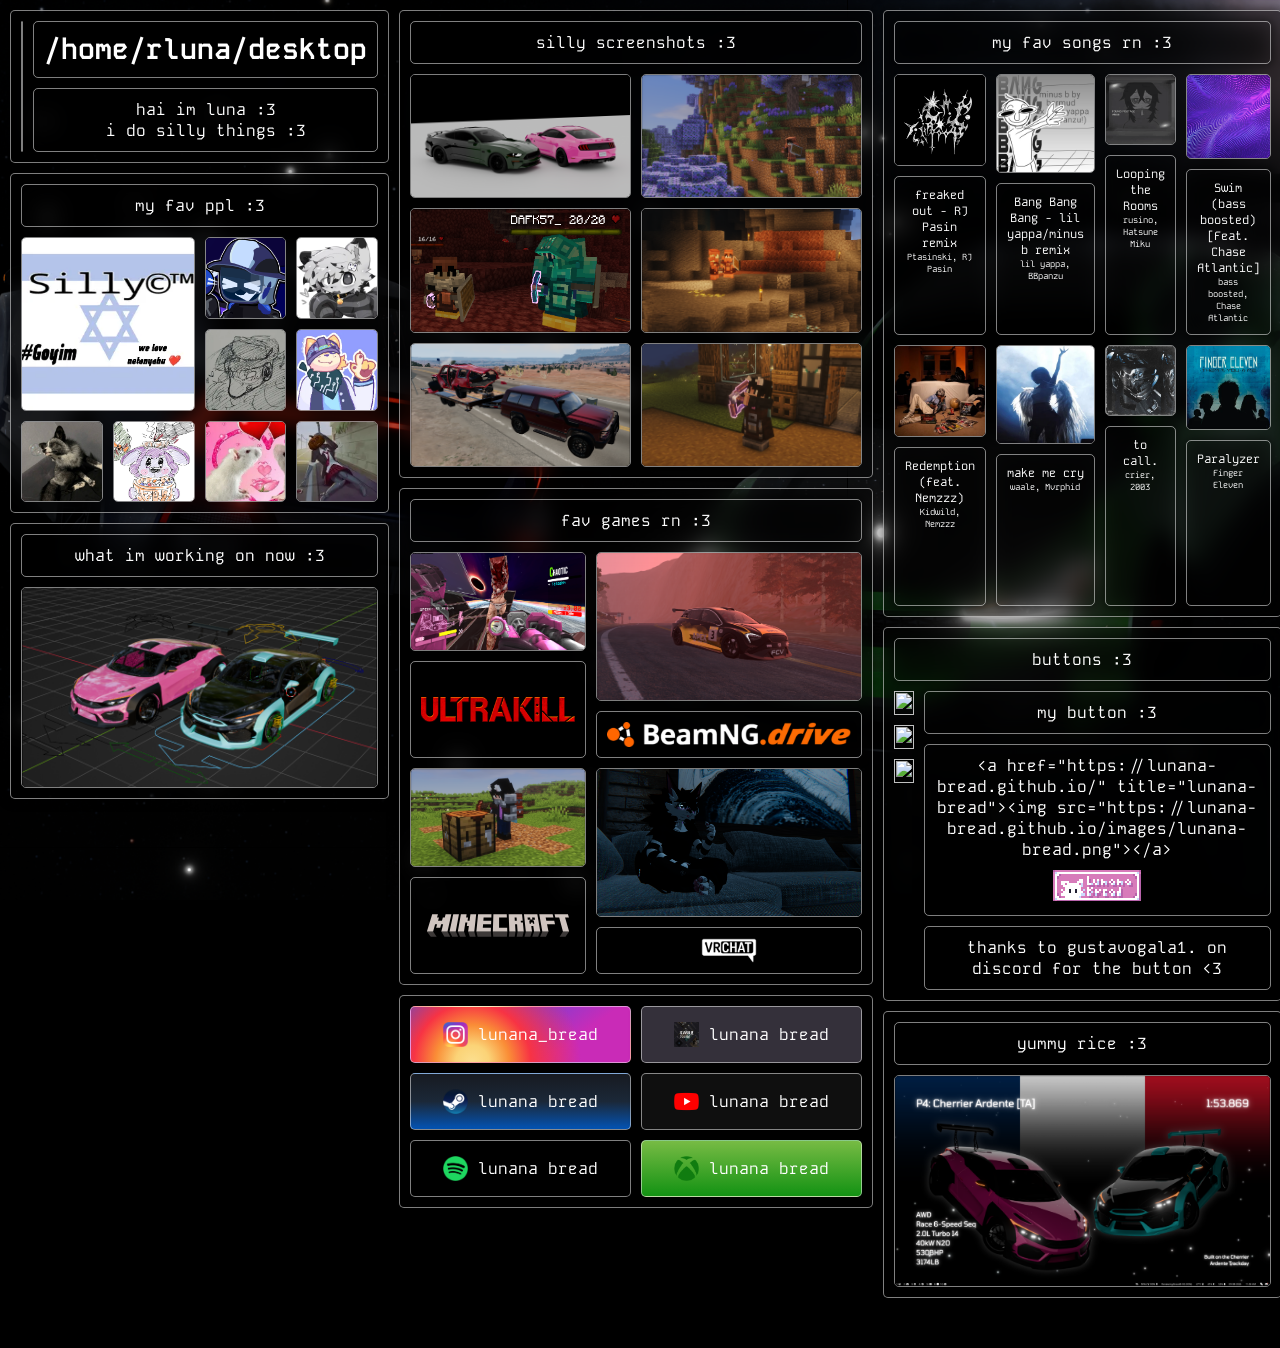
==== commit 967d42e9: "removed fade from silly layouts" ====
--- a/desktop.html
+++ b/desktop.html
@@ -114,7 +114,7 @@
             </div>
             <div class="grid games gap">
                 <div class="flex column hover gap">
-                    <div class="image fade-container border">
+                    <div class="image-container fade border">
                         <img class="image fade" src="./images/Ultra.png">
                     </div>
                     <div class="card fade flex center inside grow border">
@@ -122,7 +122,7 @@
                     </div>
                 </div>
                 <div class="flex column hover gap">
-                    <div class="image fade-container border">
+                    <div class="image-container fade border">
                         <img class="image fade" src="./images/Beam.png">
                     </div>
                     <div class="card fade flex center inside grow border">
@@ -130,7 +130,7 @@
                     </div>
                 </div>
                 <div class="flex column hover gap">
-                    <div class="image fade-container border">
+                    <div class="image-container fade border">
                         <img class="image fade" src="./images/Mine.png">
                     </div>
                     <div class="card fade flex center inside grow border">
@@ -138,7 +138,7 @@
                     </div>
                 </div>
                 <div class="flex column hover gap">
-                    <div class="image fade-container border">
+                    <div class="image-container fade border">
                         <img class="image fade" src="./images/VRC.png">
                     </div>
                     <div class="card fade flex center inside grow border">
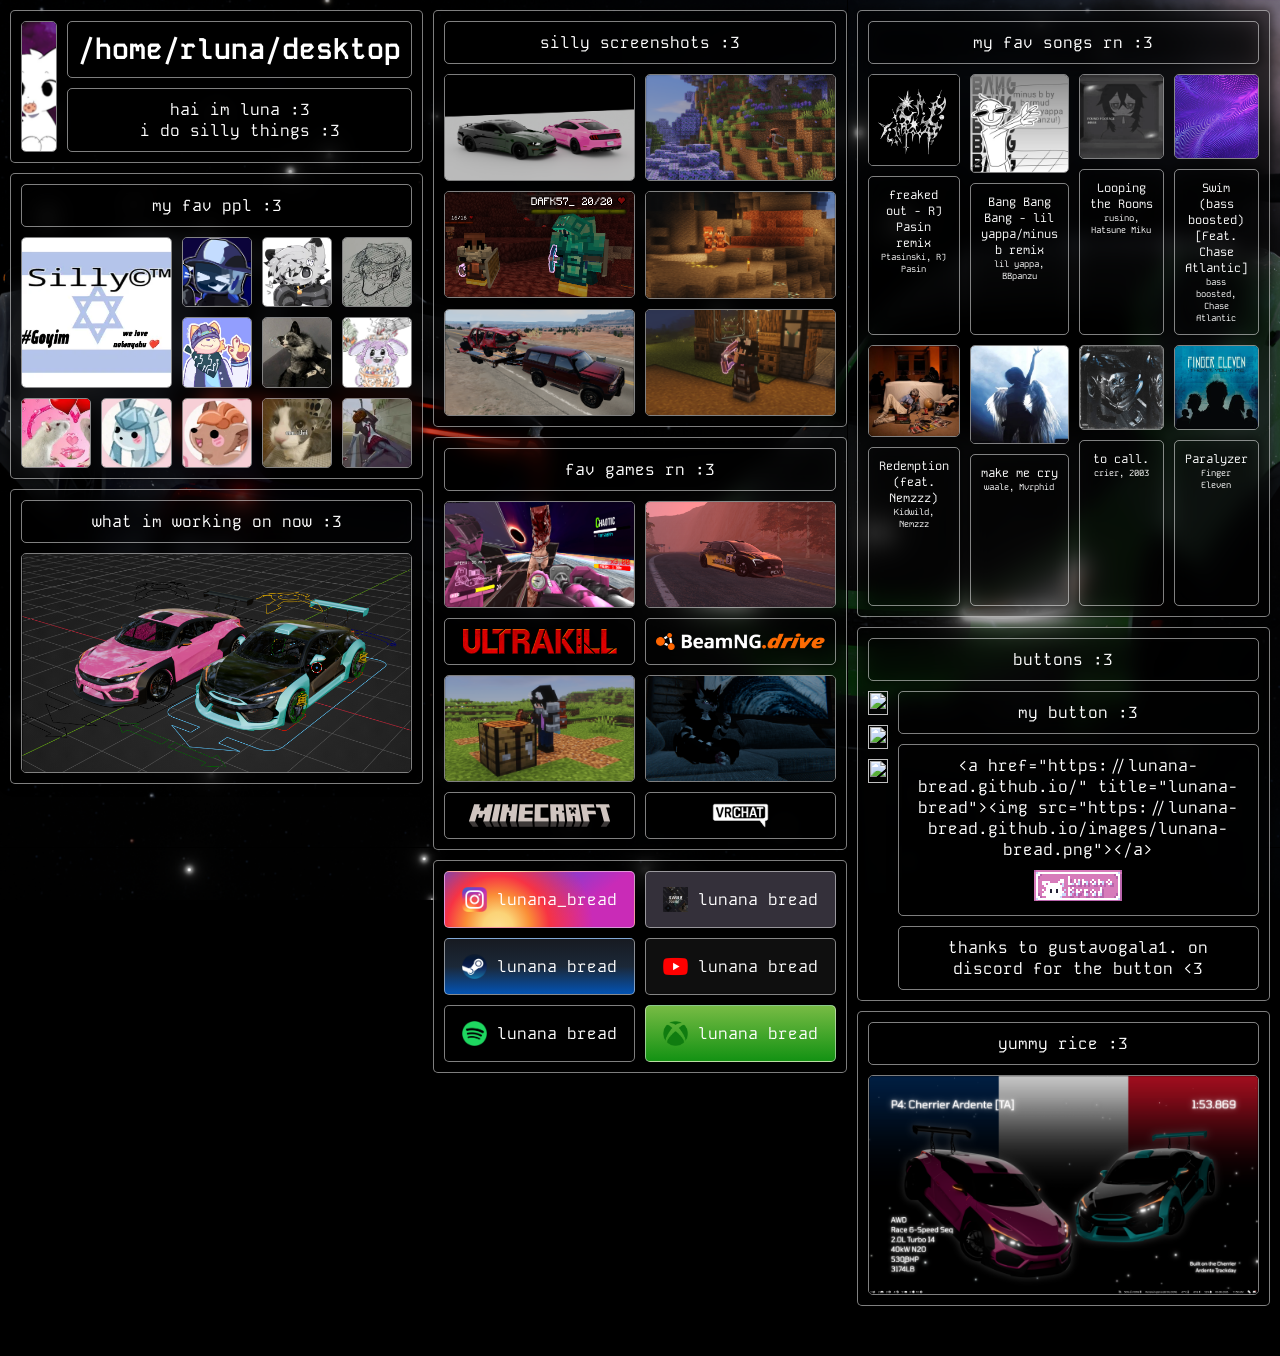
==== commit aa37f510: "more border anims, added more people to fav ppl, removed javascript for now" ====
--- a/desktop.html
+++ b/desktop.html
@@ -5,192 +5,209 @@
     <meta name="viewport" content="width=device-width, initial-scale=1.0">
     <title>/home/rluna/desktop</title>
     <link rel="stylesheet" href="./styles.css">
-    <script src="popups.js" defer></script>
+    <!-- <script src="popups.js" defer></script> -->
 </head>
 <body>
-    <div id="pop" class="popup invisible card border">
-        <p class="text">
-            test
-        </p>
+    <div id="pop" class="popup invisible card flex column border">
+        <div class="card inside grow flex center border">
+            <img class="emoji" src="./images/heart.webp">
+            <p class="text">
+                silly
+            </p>
+        </div>
+        <div class="card inside grow flex center border">
+            <p class="text">
+                my bestie :3 hes mean tho he doesnt share his food :(
+            </p>
+        </div>
     </div>
     <div class="container flex grow column">
-        <div class="card fade hover small border flex">
-            <div class="border hover pfp-container luna">
-                <img class="image fade" src="./images/pfp.png">
+        <div class="card hover small border fade flex">
+            <div class="border fade hover pfp-container luna">
+                <img class="image" src="./images/pfp.png">
             </div>
             <div class="container column flex grow">
-                <div class="card fade center inside flex grow hover border">
+                <div class="card center inside flex grow hover border fade">
                     <h1 class="text title">
                         /home/rluna/desktop
                     </h1>
                 </div>
-                <div class="card fade center inside flex column grow hover border">
+                <div class="card center inside flex column grow hover border fade">
                     <p class="text">
                         hai im luna :3 <br> i do silly things :3
                     </p>
                 </div>
             </div>
         </div>
-        <div class="card fade hover column border flex">
-            <div class="card fade inside hover border">
+        <div class="card hover column border fade flex">
+            <div class="card inside hover border fade">
                 <p class="text">
                     my fav ppl :3
                 </p>
             </div>
             <div class="grid grow ppl">
-                <a class="popup-parent pfp-container hover border silly" href="./silly.html">
-                    <img class="image fade" src="./images/silly.webp">
+                <a id="popparent" class="pfp-container hover border fade silly" href="./silly.html">
+                    <img class="image" src="./images/silly.webp">
                 </a>
-                <div onclick="sillyclick()" id="silly" class="pfp-container hover border">
-                    <img class="image fade" src="./images/dallas.png">
-                </div>
-                <div class="pfp-container hover border">
-                    <img class="image fade" src="./images/tuck.webp">
-                </div>
-                <div class="pfp-container hover border">
-                    <img class="image fade" src="./images/subs.webp">
-                </div>
-                <div class="pfp-container hover border">
-                    <img class="image fade" src="./images/miles.webp">
-                </div>
-                <div class="pfp-container hover border">
-                    <img class="image fade" src="./images/ty.png">
-                </div>
-                <div class="pfp-container hover border">
-                    <img class="image fade" src="./images/squirrel.webp">
-                </div>
-                <div class="pfp-container hover border">
-                    <img class="image fade" src="./images/omelette.webp">
-                </div>
-                <div class="pfp-container hover border">
-                    <img class="image fade" src="./images/lydia.webp">
-                </div>
-            </div>
-        </div>
-        <div class="card fade hover border column flex">
-            <div class="card fade inside hover border">
+                <div class="pfp-container hover border fade">
+                    <img class="image" src="./images/dallas.png">
+                </div>
+                <div class="pfp-container hover border fade">
+                    <img class="image" src="./images/tuck.webp">
+                </div>
+                <div class="pfp-container hover border fade">
+                    <img class="image" src="./images/subs.webp">
+                </div>
+                <div class="pfp-container hover border fade">
+                    <img class="image" src="./images/miles.webp">
+                </div>
+                <div class="pfp-container hover border fade">
+                    <img class="image" src="./images/ty.png">
+                </div>
+                <div class="pfp-container hover border fade">
+                    <img class="image" src="./images/squirrel.webp">
+                </div>
+                <div class="pfp-container hover border fade">
+                    <img class="image" src="./images/omelette.webp">
+                </div>
+                <div class="pfp-container hover border fade">
+                    <img class="image" src="./images/bryan.webp">
+                </div>
+                <div class="pfp-container hover border fade">
+                    <img class="image" src="./images/sho.webp">
+                </div>
+                <div class="pfp-container hover border fade">
+                    <img class="image" src="./images/sillie.webp">
+                </div>
+                <div class="pfp-container hover border fade">
+                    <img class="image" src="./images/lydia.webp">
+                </div>
+            </div>
+        </div>
+        <div class="card hover border fade column flex">
+            <div class="card inside hover border fade">
                 <p class="text">
                     what im working on now :3
                 </p>
             </div>
-            <div class="border image-container hover fade">
-                <img class="image fade" src="./images/blender.png">
+            <div class="border fade image-container hover">
+                <img class="image" src="./images/blender.png">
             </div>
         </div>
     </div>
     <div class="container flex grow column">
-        <div class="card fade hover border column flex">
-            <div class="card fade inside hover border">
+        <div class="card hover border fade column flex">
+            <div class="card inside hover border fade">
                 <p class="text">
                     silly screenshots :3
                 </p>
             </div>
             <div class="grid grow twothree">
-                <div class="border image-container hover fade">
-                    <img class="image fade" src="./images/wall7.png">
-                </div>
-                <div class="border image-container hover fade">
-                    <img class="image fade" src="./images/purple trees.png">
-                </div>
-                <div class="border image-container hover fade">
-                    <img class="image fade" src="./images/dafk.png">
-                </div>
-                <div class="border image-container hover fade">
-                    <img class="image fade" src="./images/wall3.png">
-                </div>
-                <div class="border image-container hover fade">
-                    <img class="image fade" src="./images/beamng.png">
-                </div>
-                <div class="border image-container hover fade">
-                    <img class="image fade" src="./images/bow.png">
-                </div>
-            </div>
-        </div>
-        <div class="card fade hover border column flex">
-            <div class="border card inside hover fade">
+                <div class="border fade image-container hover">
+                    <img class="image" src="./images/wall7.png">
+                </div>
+                <div class="border fade image-container hover">
+                    <img class="image" src="./images/purple trees.png">
+                </div>
+                <div class="border fade image-container hover">
+                    <img class="image" src="./images/dafk.png">
+                </div>
+                <div class="border fade image-container hover">
+                    <img class="image" src="./images/wall3.png">
+                </div>
+                <div class="border fade image-container hover">
+                    <img class="image" src="./images/beamng.png">
+                </div>
+                <div class="border fade image-container hover">
+                    <img class="image" src="./images/bow.png">
+                </div>
+            </div>
+        </div>
+        <div class="card hover border fade column flex">
+            <div class="border fade card inside hover">
                 <p class="text">
                     fav games rn :3
                 </p>
             </div>
             <div class="grid games gap">
                 <div class="flex column hover gap">
-                    <div class="image-container fade border">
-                        <img class="image fade" src="./images/Ultra.png">
-                    </div>
-                    <div class="card fade flex center inside grow border">
-                        <img class="image game fade" src="./images/ULTRAKILL.webp">
-                    </div>
-                </div>
-                <div class="flex column hover gap">
-                    <div class="image-container fade border">
-                        <img class="image fade" src="./images/Beam.png">
-                    </div>
-                    <div class="card fade flex center inside grow border">
-                        <img class="image game fade" src="./images/Beamng.png">
-                    </div>
-                </div>
-                <div class="flex column hover gap">
-                    <div class="image-container fade border">
-                        <img class="image fade" src="./images/Mine.png">
-                    </div>
-                    <div class="card fade flex center inside grow border">
-                        <img class="image game fade" src="./images/minecraft.svg">
-                    </div>
-                </div>
-                <div class="flex column hover gap">
-                    <div class="image-container fade border">
-                        <img class="image fade" src="./images/VRC.png">
-                    </div>
-                    <div class="card fade flex center inside grow border">
-                        <img class="image game fade1" src="./images/vrchat.webp">
-                    </div>
-                </div>
-            </div>
-        </div>
-        <div class="card fade border grid twothree hover">
-            <a class="card fade flex center border hover social instagram" href="https://www.instagram.com/lunana_bread/">
-                <div class="logo">
-                    <img class="image fade" src="./images/instagram.webp">
+                    <div class="image-container border fade">
+                        <img class="image" src="./images/Ultra.png">
+                    </div>
+                    <div class="card flex center inside grow border fade">
+                        <img class="image game" src="./images/ULTRAKILL.webp">
+                    </div>
+                </div>
+                <div class="flex column hover gap">
+                    <div class="image-container border fade">
+                        <img class="image" src="./images/Beam.png">
+                    </div>
+                    <div class="card flex center inside grow border fade">
+                        <img class="image game" src="./images/Beamng.png">
+                    </div>
+                </div>
+                <div class="flex column hover gap">
+                    <div class="image-container border fade">
+                        <img class="image" src="./images/Mine.png">
+                    </div>
+                    <div class="card flex center inside grow border fade">
+                        <img class="image game" src="./images/minecraft.svg">
+                    </div>
+                </div>
+                <div class="flex column hover gap">
+                    <div class="image-container border fade">
+                        <img class="image" src="./images/VRC.png">
+                    </div>
+                    <div class="card flex center inside grow border fade">
+                        <img class="image game" src="./images/vrchat.webp">
+                    </div>
+                </div>
+            </div>
+        </div>
+        <div class="card border fade grid twothree hover">
+            <a class="card flex center border fade hover social instagram" href="https://www.instagram.com/lunana_bread/">
+                <div class="logo">
+                    <img class="image" src="./images/instagram.webp">
                 </div>
                 <p class="text">
                     lunana_bread
                 </p>
             </a>
-            <a class="card fade flex center border hover social swag" href="https://swag.nomaakip.xyz/@rluna">
-                <div class="logo">
-                    <img class="image fade" src="./images/swag.png">
-                </div>
-                <p class="text">
-                    lunana bread
-                </p>
-            </a>
-            <a class="card fade flex center border hover social steam" href="https://steamcommunity.com/id/lunana_bread/">
-                <div class="logo">
-                    <img class="image fade" src="./images/steam.webp">
-                </div>
-                <p class="text">
-                    lunana bread
-                </p>
-            </a>
-            <a class="card fade flex center border hover social youtube" href="https://www.youtube.com/@lunana_bread">
-                <div class="logo">
-                    <img class="image fade" src="./images/youtube.png">
-                </div>
-                <p class="text">
-                    lunana bread
-                </p>
-            </a>
-            <a class="card fade flex center border hover social spotify" href="https://open.spotify.com/user/31z3s4edrhjzbllcoc3hus65xtqi?si=b2df467bb6a8412c">
-                <div class="logo">
-                    <img class="image fade" src="./images/spotify.png">
-                </div>
-                <p class="text">
-                    lunana bread
-                </p>
-            </a>
-            <a class="card fade flex center border hover social xbox" href="https://www.xbox.com/en-US/play/user/lunana bread">
-                <div class="logo">
-                    <img class="image fade" src="./images/xbox.webp">
+            <a class="card flex center border fade hover social swag" href="https://swag.nomaakip.xyz/@rluna">
+                <div class="logo">
+                    <img class="image" src="./images/swag.png">
+                </div>
+                <p class="text">
+                    lunana bread
+                </p>
+            </a>
+            <a class="card flex center border fade hover social steam" href="https://steamcommunity.com/id/lunana_bread/">
+                <div class="logo">
+                    <img class="image" src="./images/steam.webp">
+                </div>
+                <p class="text">
+                    lunana bread
+                </p>
+            </a>
+            <a class="card flex center border fade hover social youtube" href="https://www.youtube.com/@lunana_bread">
+                <div class="logo">
+                    <img class="image" src="./images/youtube.png">
+                </div>
+                <p class="text">
+                    lunana bread
+                </p>
+            </a>
+            <a class="card flex center border fade hover social spotify" href="https://open.spotify.com/user/31z3s4edrhjzbllcoc3hus65xtqi?si=b2df467bb6a8412c">
+                <div class="logo">
+                    <img class="image" src="./images/spotify.png">
+                </div>
+                <p class="text">
+                    lunana bread
+                </p>
+            </a>
+            <a class="card flex center border fade hover social xbox" href="https://www.xbox.com/en-US/play/user/lunana bread">
+                <div class="logo">
+                    <img class="image" src="./images/xbox.webp">
                 </div>
                 <p class="text">
                     lunana bread
@@ -199,18 +216,18 @@
         </div>
     </div>
     <div class="container flex grow column">
-        <div class="card fade column hover border flex">
-            <div class="card fade inside hover border">
+        <div class="card column hover border fade flex">
+            <div class="card inside hover border fade">
                 <p class="text">
                     my fav songs rn :3
                 </p>
             </div>
             <div class="grid songs">
                 <div class="flex column hover gap">
-                    <div class="pfp-container border">
-                        <img class="image fade" src="./images/freak.jpg">
-                    </div>
-                    <div class="card fade inside grow border">
+                    <div class="pfp-container border fade">
+                        <img class="image" src="./images/freak.jpg">
+                    </div>
+                    <div class="card inside grow border fade">
                         <p class="text small">
                             freaked out - RJ Pasin remix
                         </p>
@@ -220,10 +237,10 @@
                     </div>
                 </div>
                 <div class="flex column hover gap">
-                    <div class="pfp-container border">
-                        <img class="image fade" src="./images/bang.jpg">
-                    </div>
-                    <div class="card fade inside grow border">
+                    <div class="pfp-container border fade">
+                        <img class="image" src="./images/bang.jpg">
+                    </div>
+                    <div class="card inside grow border fade">
                         <p class="text small">
                             Bang Bang Bang - lil yappa/minus b remix
                         </p>
@@ -233,10 +250,10 @@
                     </div>
                 </div>
                 <div class="flex column hover gap">
-                    <div class="pfp-container border">
-                        <img class="image fade" src="./images/looping the rooms.png">
-                    </div>
-                    <div class="card fade inside grow border">
+                    <div class="pfp-container border fade">
+                        <img class="image" src="./images/looping the rooms.png">
+                    </div>
+                    <div class="card inside grow border fade">
                         <p class="text small">
                             Looping the Rooms
                         </p>
@@ -246,10 +263,10 @@
                     </div>
                 </div>
                 <div class="flex column hover gap">
-                    <div class="pfp-container border">
-                        <img class="image fade" src="./images/swim.jpg">
-                    </div>
-                    <div class="card fade inside grow border">
+                    <div class="pfp-container border fade">
+                        <img class="image" src="./images/swim.jpg">
+                    </div>
+                    <div class="card inside grow border fade">
                         <p class="text small">
                             Swim (bass boosted) [Feat. Chase Atlantic]
                         </p>
@@ -259,10 +276,10 @@
                     </div>
                 </div>
                 <div class="flex column hover gap">
-                    <div class="pfp-container border">
-                        <img class="image fade" src="./images/redemption.jpg">
-                    </div>
-                    <div class="card fade inside grow border">
+                    <div class="pfp-container border fade">
+                        <img class="image" src="./images/redemption.jpg">
+                    </div>
+                    <div class="card inside grow border fade">
                         <p class="text small">
                             Redemption (feat. Nemzzz)
                         </p>
@@ -272,10 +289,10 @@
                     </div>
                 </div>
                 <div class="flex column hover gap">
-                    <div class="pfp-container border">
-                        <img class="image fade" src="./images/make me cry.webp">
-                    </div>
-                    <div class="card fade inside grow border">
+                    <div class="pfp-container border fade">
+                        <img class="image" src="./images/make me cry.webp">
+                    </div>
+                    <div class="card inside grow border fade">
                         <p class="text small">
                             make me cry
                         </p>
@@ -285,10 +302,10 @@
                     </div>
                 </div>
                 <div class="flex column hover gap">
-                    <div class="pfp-container border">
-                        <img class="image fade" src="./images/to call.jpg">
-                    </div>
-                    <div class="card fade inside grow border">
+                    <div class="pfp-container border fade">
+                        <img class="image" src="./images/to call.jpg">
+                    </div>
+                    <div class="card inside grow border fade">
                         <p class="text small">
                             to call.
                         </p>
@@ -298,10 +315,10 @@
                     </div>
                 </div>
                 <div class="flex column hover gap">
-                    <div class="pfp-container border">
-                        <img class="image fade" src="./images/paraly.webp">
-                    </div>
-                    <div class="card fade inside grow border">
+                    <div class="pfp-container border fade">
+                        <img class="image" src="./images/paraly.webp">
+                    </div>
+                    <div class="card inside grow border fade">
                         <p class="text small">
                             Paralyzer
                         </p>
@@ -312,31 +329,31 @@
                 </div>
             </div>
         </div>
-        <div class="card fade hover border flex column">
-            <div class="card fade inside hover border">
+        <div class="card hover border fade flex column">
+            <div class="card inside hover border fade">
                 <p class="text">
                     buttons :3
                 </p>
             </div>
             <div class="flex row gap">
                 <div class="flex column gap">
-                    <a class="button hover-button crisp-edges fade" href="https://squirrelz.xyz" title="squirrelz"><img class="image fade" src="https://squirrelz.xyz/squirrelz.png"></a>
-                    <a class="button hover-button crisp-edges fade" href="https://potiontrans.neocities.org/"><img class="image fade" src="https://potiontrans.neocities.org/button.gif"></a>
-                    <a class="button hover-button crisp-edges fade" href="https://aomeix.nekoweb.org/"><img class="image fade" src="https://aomeix.nekoweb.org/blinkies/aomeix_steampunk.png"></a>
+                    <a class="button hover-button crisp-edges fade" href="https://squirrelz.xyz" title="squirrelz"><img class="image" src="https://squirrelz.xyz/squirrelz.png"></a>
+                    <a class="button hover-button crisp-edges fade" href="https://potiontrans.neocities.org/"><img class="image" src="https://potiontrans.neocities.org/button.gif"></a>
+                    <a class="button hover-button crisp-edges fade" href="https://aomeix.nekoweb.org/"><img class="image" src="https://aomeix.nekoweb.org/blinkies/aomeix_steampunk.png"></a>
                 </div>
                 <div class="flex column gap grow">
-                    <div class="card fade inside hover border">
+                    <div class="card inside hover border fade">
                         <p class="text">
                             my button :3
                         </p>
                     </div>
-                    <div class="card fade flex center inside hover column border">
+                    <div class="card flex center inside hover column border fade">
                         <p class="text">
                             &lta href="https://lunana-bread.github.io/" title="lunana-bread"&gt&ltimg src="https://lunana-bread.github.io/images/lunana-bread.png"&gt&lt/a&gt
                         </p>
-                        <a class="button hover-button crisp-edges fade" href="https://lunana-bread.github.io/" title="lunana-bread"><img src="./images/lunana-bread.png"></a>
-                    </div>
-                    <div class="card fade center inside hover border column">
+                        <a class="button hover-button crisp-edges" href="https://lunana-bread.github.io/" title="lunana-bread"><img src="./images/lunana-bread.png"></a>
+                    </div>
+                    <div class="card center inside hover border fade column">
                         <p class="text">
                             thanks to gustavogala1. on discord for the button &lt3
                         </p>
@@ -344,14 +361,14 @@
                 </div>
             </div>
         </div>
-        <div class="card fade hover border column flex">
-            <div class="border card fade inside hover">
+        <div class="card hover border fade column flex">
+            <div class="border fade card inside hover">
                 <p class="text">
                     yummy rice :3
                 </p>
             </div>
-            <div class="image-container border hover fade">
-                <img class="image fade" src="./images/rice1.png">
+            <div class="image-container border fade hover">
+                <img class="image" src="./images/rice1.png">
             </div>
         </div>
     </div>
--- a/styles.css
+++ b/styles.css
@@ -43,49 +43,57 @@
 
 /* modifiers */
 
+.crisp-edges {
+  image-rendering: -webkit-optimize-contrast;
+  image-rendering: crisp-edges;
+}
+
+.button{
+    max-width: 88px;
+}
+
+.luna{
+    max-width: 30%;
+}
+
+.gap{
+    gap: 10px;
+}
+
+.silly{
+    grid-row: span 2;
+    grid-column: span 2;
+}
+
+.grid{
+    display: grid;
+}
+
+.border{
+    border: 0.5px solid rgba(255, 255, 255, 0.5);
+}
+
 .fade{
-    animation: fade 1.5s ease-out
+    animation: fade 2.5s ease-out;
 }
 
 @keyframes fade{
     0%{
         opacity: 0;
         transform: translateY(10px);
+        border-color: transparent;
+    }
+    50%{
+        border-color: transparent;
+    }
+    75%{
+        border-color: rgba(255, 45, 154, 0.3);
     }
     100%{
+        border-color: rgba(255, 255, 255, 0.5);
         opacity: 1;
         transform: translateY(0px);
     }
-}
-
-.crisp-edges {
-  image-rendering: -webkit-optimize-contrast;
-  image-rendering: crisp-edges;
-}
-
-.button{
-    max-width: 88px;
-}
-
-.luna{
-    max-width: 200px;
-}
-
-.gap{
-    gap: 10px;
-}
-
-.silly{
-    grid-row: span 2;
-    grid-column: span 2;
-}
-
-.grid{
-    display: grid;
-}
-
-.border{
-    border: 0.5px solid rgba(255, 255, 255, 0.5);
 }
 
 .grow{
@@ -140,8 +148,11 @@
 /* versions */
 
 .image.game{
-    width: auto;
-    height: 2.75vh;
+    min-width: 0;
+    min-height: 0;
+    max-width: 100%;
+    max-height: 2.75vh;
+    object-fit: contain;
 }
 
 .social.youtube{
@@ -189,7 +200,7 @@
 
 .grid.ppl{
     grid-template-rows: 1fr 1fr 1fr;
-    grid-template-columns: 1fr 1fr 1fr 1fr;
+    grid-template-columns: 1fr 1fr 1fr 1fr 1fr;
     gap: 10px;
 }
 
@@ -215,23 +226,46 @@
     background-color: transparent;
 }
 
-.popup-parent{
-    position: relative;
-}
-
 .visible{
-    opacity: 100;
+    opacity: 1;
+}
+
+.visibleanim{
+    animation: visibleanim 0.5s ease-out;
+}
+
+@keyframes visibleanim{
+    0%{
+        opacity: 0;
+    }
+    100%{
+        opacity: 1;
+    }
 }
 
 .invisible{
     opacity: 0;
 }
 
+.invisibleanim{
+    animation: invisibleanim 0.5s ease-out;
+}
+
+@keyframes invisibleanim{
+    0%{
+        opacity: 1;
+    }
+    100%{
+        opacity: 0;
+    }
+}
+
 /* content */
 
 .popup{
-    position: absolute;
+    position: fixed;
     z-index: 999;
+    width: 15vw;
 }
 
 .logo{
@@ -281,6 +315,8 @@
 }
 
 .image{
+    min-width: 0;
+    min-height: 0;
     width: 100%;
     height: 100%;
     display: block;
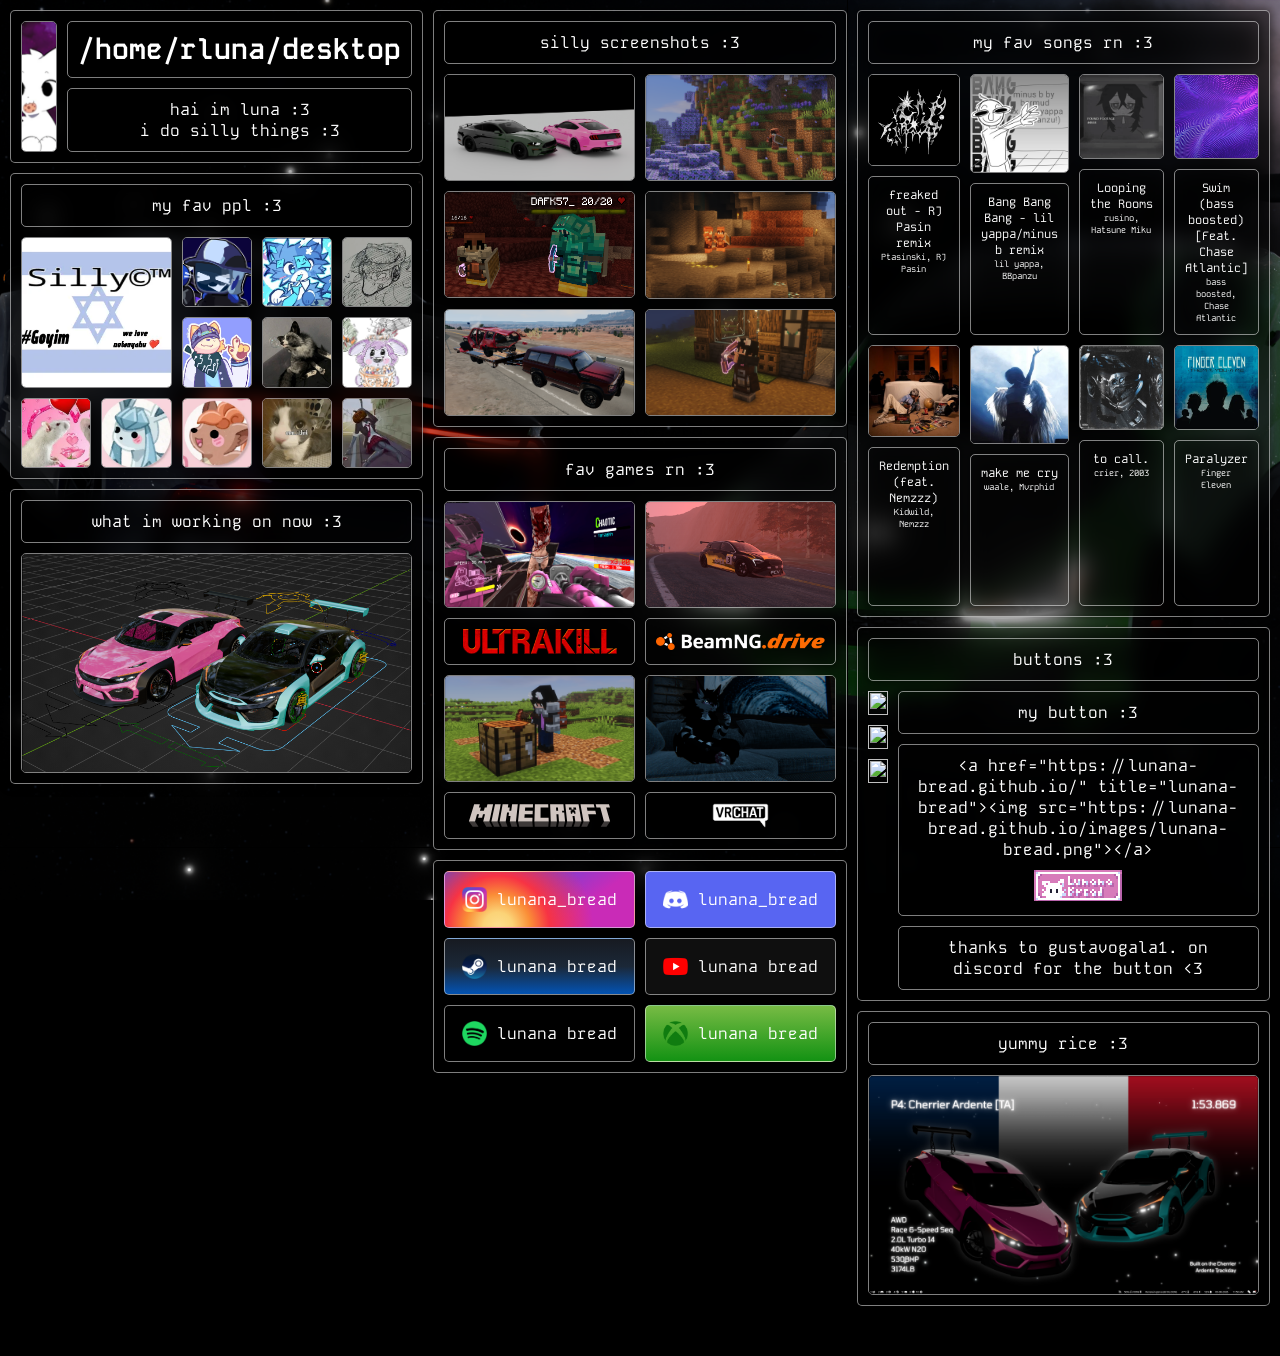
==== commit 6f4d3b91: "dotfiles" ====
--- a/desktop.html
+++ b/desktop.html
@@ -173,12 +173,12 @@
                     lunana_bread
                 </p>
             </a>
-            <a class="card flex center border fade hover social swag" href="https://swag.nomaakip.xyz/@rluna">
-                <div class="logo">
-                    <img class="image" src="./images/swag.png">
-                </div>
-                <p class="text">
-                    lunana bread
+            <a class="card flex center border fade hover social discord" href="https://discord.com/users/1357469660634812600">
+                <div class="logo">
+                    <img class="image" src="./images/discord.webp">
+                </div>
+                <p class="text">
+                    lunana_bread
                 </p>
             </a>
             <a class="card flex center border fade hover social steam" href="https://steamcommunity.com/id/lunana_bread/">
--- a/styles.css
+++ b/styles.css
@@ -86,9 +86,6 @@
     50%{
         border-color: transparent;
     }
-    75%{
-        border-color: rgba(255, 45, 154, 0.3);
-    }
     100%{
         border-color: rgba(255, 255, 255, 0.5);
         opacity: 1;
@@ -167,8 +164,8 @@
     background: linear-gradient(180deg, #77bb44, #139213);
 }
 
-.social.swag{
-    background-color: rgb(52, 48, 58);
+.social.discord{
+    background-color: #5865F2;
 }
 
 .social.steam{
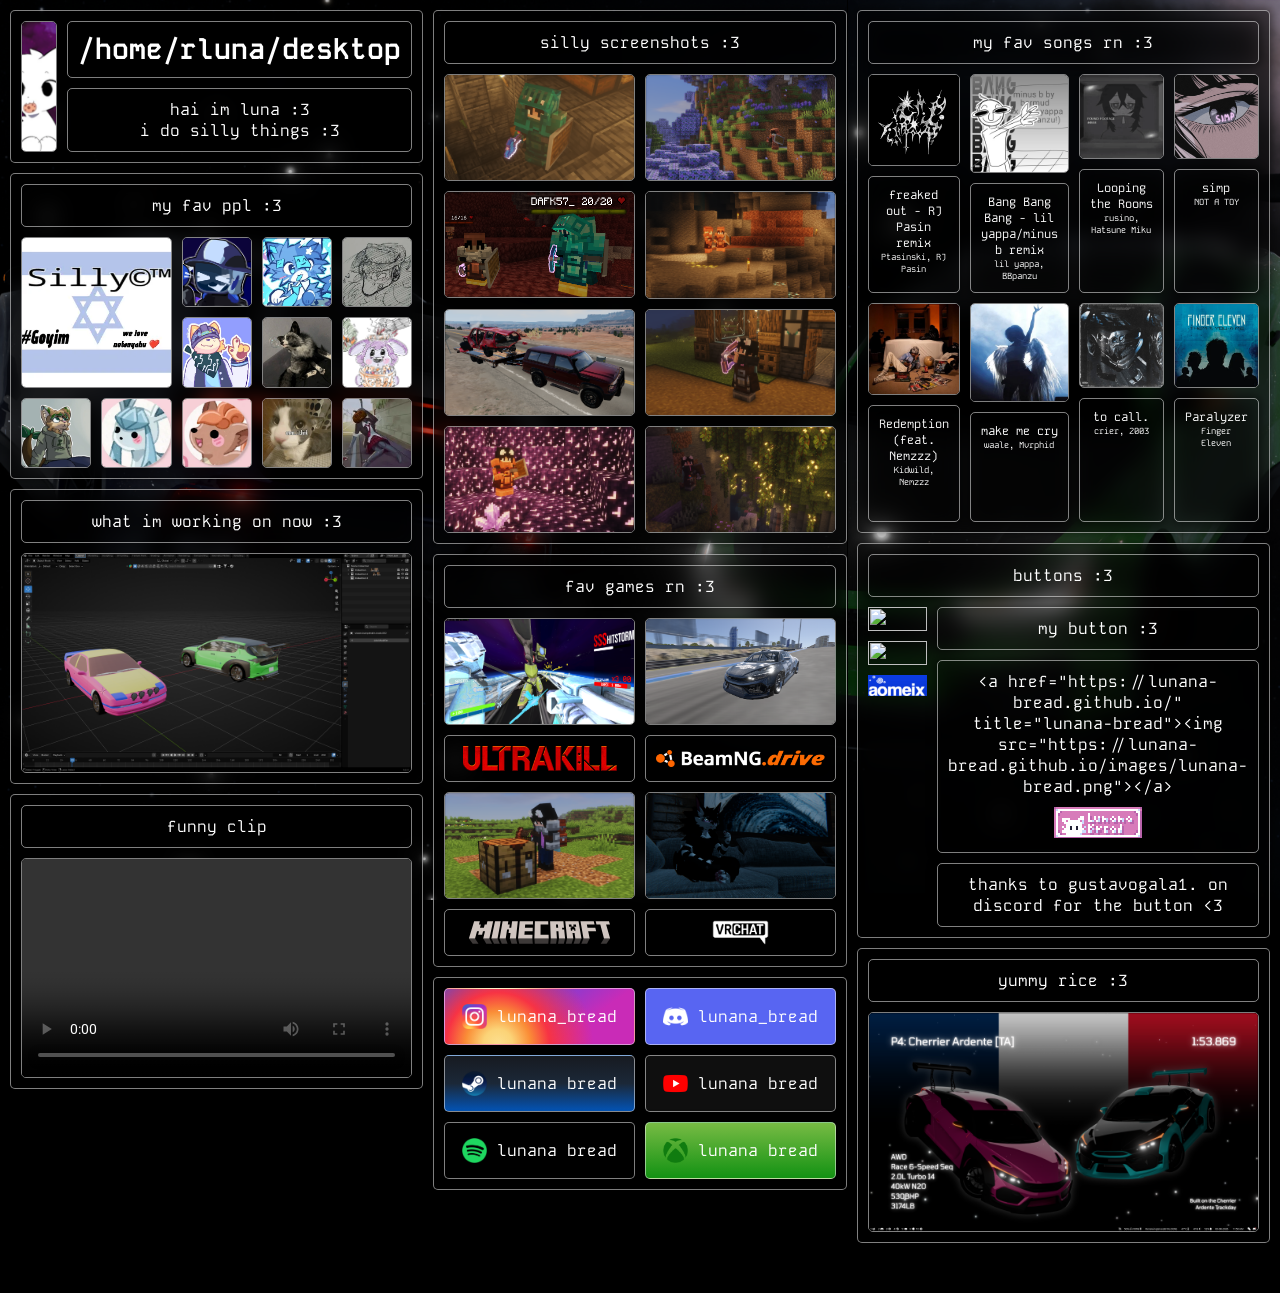
==== commit a43e5bed: "updated ppl card, took import out of css and added it to html, added more screenshots and video" ====
--- a/desktop.html
+++ b/desktop.html
@@ -4,6 +4,9 @@
     <meta charset="UTF-8">
     <meta name="viewport" content="width=device-width, initial-scale=1.0">
     <title>/home/rluna/desktop</title>
+    <link rel="preconnect" href="https://fonts.googleapis.com">
+    <link rel="preconnect" href="https://fonts.gstatic.com" crossorigin>
+    <link href="https://fonts.googleapis.com/css2?family=Kode+Mono:wght@400..700&family=Roboto:ital,wght@0,100..900;1,100..900&display=swap" rel="stylesheet">
     <link rel="stylesheet" href="./styles.css">
     <!-- <script src="popups.js" defer></script> -->
 </head>
@@ -45,7 +48,7 @@
                     my fav ppl :3
                 </p>
             </div>
-            <div class="grid grow ppl">
+            <div class="grid grow gap ppl">
                 <a id="popparent" class="pfp-container hover border fade silly" href="./silly.html">
                     <img class="image" src="./images/silly.webp">
                 </a>
@@ -68,7 +71,7 @@
                     <img class="image" src="./images/squirrel.webp">
                 </div>
                 <div class="pfp-container hover border fade">
-                    <img class="image" src="./images/omelette.webp">
+                    <img class="image" src="./images/drifty.webp">
                 </div>
                 <div class="pfp-container hover border fade">
                     <img class="image" src="./images/bryan.webp">
@@ -94,6 +97,18 @@
                 <img class="image" src="./images/blender.png">
             </div>
         </div>
+        <div class="card hover border fade column flex">
+            <div class="card inside hover border fade">
+                <p class="text">
+                    funny clip
+                </p>
+            </div>
+            <div class="border fade image-container hover">
+                <video class="image" controls>
+                    <source src="./videos/ultrasilly.mp4">
+                </video>
+            </div>
+        </div>
     </div>
     <div class="container flex grow column">
         <div class="card hover border fade column flex">
@@ -102,9 +117,9 @@
                     silly screenshots :3
                 </p>
             </div>
-            <div class="grid grow twothree">
-                <div class="border fade image-container hover">
-                    <img class="image" src="./images/wall7.png">
+            <div class="grid grow gap screenshots">
+                <div class="border fade image-container hover">
+                    <img class="image" src="./images/armor.png">
                 </div>
                 <div class="border fade image-container hover">
                     <img class="image" src="./images/purple trees.png">
@@ -120,6 +135,12 @@
                 </div>
                 <div class="border fade image-container hover">
                     <img class="image" src="./images/bow.png">
+                </div>
+                <div class="border fade image-container hover">
+                    <img class="image" src="./images/amythest.png">
+                </div>
+                <div class="border fade image-container hover">
+                    <img class="image" src="./images/glowberries.png">
                 </div>
             </div>
         </div>
@@ -222,7 +243,7 @@
                     my fav songs rn :3
                 </p>
             </div>
-            <div class="grid songs">
+            <div class="grid gap songs">
                 <div class="flex column hover gap">
                     <div class="pfp-container border fade">
                         <img class="image" src="./images/freak.jpg">
@@ -264,14 +285,14 @@
                 </div>
                 <div class="flex column hover gap">
                     <div class="pfp-container border fade">
-                        <img class="image" src="./images/swim.jpg">
-                    </div>
-                    <div class="card inside grow border fade">
-                        <p class="text small">
-                            Swim (bass boosted) [Feat. Chase Atlantic]
-                        </p>
-                        <p class="text artist">
-                            bass boosted, Chase Atlantic
+                        <img class="image" src="./images/simp.jpg">
+                    </div>
+                    <div class="card inside grow border fade">
+                        <p class="text small">
+                            simp
+                        </p>
+                        <p class="text artist">
+                            NOT A TOY
                         </p>
                     </div>
                 </div>
@@ -339,7 +360,7 @@
                 <div class="flex column gap">
                     <a class="button hover-button crisp-edges fade" href="https://squirrelz.xyz" title="squirrelz"><img class="image" src="https://squirrelz.xyz/squirrelz.png"></a>
                     <a class="button hover-button crisp-edges fade" href="https://potiontrans.neocities.org/"><img class="image" src="https://potiontrans.neocities.org/button.gif"></a>
-                    <a class="button hover-button crisp-edges fade" href="https://aomeix.nekoweb.org/"><img class="image" src="https://aomeix.nekoweb.org/blinkies/aomeix_steampunk.png"></a>
+                    <a class="button hover-button crisp-edges fade" href="https://aomeix.nekoweb.org/"><img class="image" src="./images/aomeix.png"></a>
                 </div>
                 <div class="flex column gap grow">
                     <div class="card inside hover border fade">
--- a/styles.css
+++ b/styles.css
@@ -1,5 +1,3 @@
-@import url('https://fonts.googleapis.com/css2?family=Kode+Mono:wght@400..700&family=Roboto:ital,wght@0,100..900;1,100..900&display=swap');
-
 html{
     overscroll-behavior: none;
     font-size: 16px;
@@ -184,10 +182,14 @@
     linear-gradient(145deg, #3051f1 10%, #c92bb7 70%);
 }
 
+.grid.screenshots{
+    grid-template-rows: 1fr 1fr 1fr 1fr;
+    grid-template-columns: 1fr 1fr;
+}
+
 .grid.twothree{
     grid-template-rows: 1fr 1fr 1fr;
     grid-template-columns: 1fr 1fr;
-    gap: 10px;
 }
 
 .grid.games{
@@ -198,13 +200,11 @@
 .grid.ppl{
     grid-template-rows: 1fr 1fr 1fr;
     grid-template-columns: 1fr 1fr 1fr 1fr 1fr;
-    gap: 10px;
 }
 
 .grid.songs{
     grid-template-columns: 1fr 1fr 1fr 1fr;
     grid-template-rows: 1fr 1fr;
-    gap: 10px;
 }
 
 .card.redirect{
